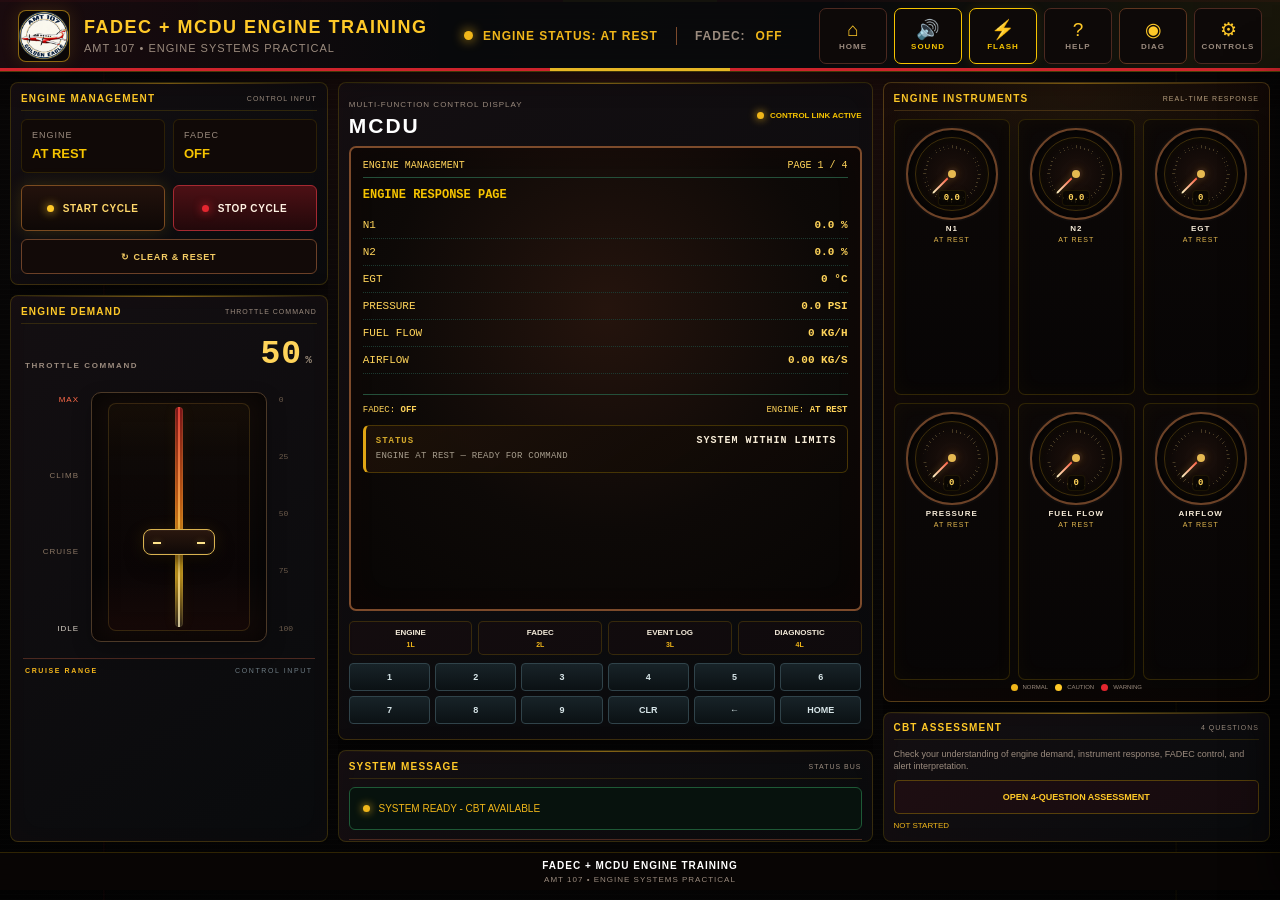
==== simulator.html @ eace76f6 "Add files via upload" ====
<!DOCTYPE html>
<html lang="en">

<head>

    <meta charset="UTF-8">

    <meta
        name="viewport"
        content="width=device-width, initial-scale=1.0"
    >

    <title>FADEC + MCDU | Cessna 421 Engine Training</title>

    <link
        rel="stylesheet"
        href="style.css"
    >

</head>


<body>

    <!-- =====================================================
         FULL SCREEN ALERT OVERLAY
         ===================================================== -->

    <div id="alertFlashOverlay"></div>


    <!-- =====================================================
         MAIN SIMULATOR
         ===================================================== -->

    <section
        id="simulatorPage"
        class="simulator-page"
    >

        <!-- =================================================
             TOP HEADER
             ================================================= -->

        <header class="top-header">

            <div class="brand">

                <div class="brand-mark">

                    <img
                        src="logo.png"
                        alt="DPR Aviation College"
                    >

                </div>

                <div class="brand-text">

                    <h1>
                        FADEC + MCDU ENGINE TRAINING
                    </h1>

                    <p>
                        AMT 107 • ENGINE SYSTEMS PRACTICAL
                    </p>

                </div>

            </div>


            <div class="top-status">

                <span class="status-dot"></span>

                <span id="topEngineStatus">
                    ENGINE STATE: AT REST
                </span>

                <span class="top-divider"></span>

                FADEC:

                <span id="topFadecStatus">
                    OFF
                </span>

            </div>


            <div class="top-icons">

                <button
                    onclick="goHome()"
                    title="Home"
                    type="button"
                >

                    <span class="top-icon">
                        ⌂
                    </span>

                    <small>
                        HOME
                    </small>

                </button>


                <button
                    id="soundBtn"
                    onclick="toggleSound()"
                    title="Sound"
                    type="button"
                >

                    <span class="top-icon">
                        🔊
                    </span>

                    <small>
                        SOUND
                    </small>

                </button>


                <button
                    id="flashBtn"
                    onclick="toggleFlashing()"
                    title="Flash"
                    type="button"
                >

                    <span class="top-icon">
                        ⚡
                    </span>

                    <small>
                        FLASH
                    </small>

                </button>


                <button
                    onclick="showHelp()"
                    title="Help"
                    type="button"
                >

                    <span class="top-icon">
                        ?
                    </span>

                    <small>
                        HELP
                    </small>

                </button>


                <button
                    id="diagnosticBtn"
                    onclick="showPage('diagnostic')"
                    title="Diagnostic"
                    type="button"
                >

                    <span class="top-icon">
                        ◉
                    </span>

                    <small>
                        DIAG
                    </small>

                </button>


                <button
                    id="controlsBtn"
                    onclick="toggleControlsPanel()"
                    title="Controls"
                    type="button"
                    aria-controls="controlsDrawer"
                    aria-expanded="false"
                >

                    <span class="top-icon">
                        ⚙
                    </span>

                    <small>
                        CONTROLS
                    </small>

                </button>

            </div>

        </header>


        <!-- =================================================
             DASHBOARD
             ================================================= -->

        <main class="dashboard">


            <!-- =================================================
                 LEFT COLUMN
                 ================================================= -->

            <div class="left-column">


                <!-- ENGINE MANAGEMENT -->

                <section class="card">

                    <div class="card-title">

                        <span>
                            ENGINE MANAGEMENT
                        </span>

                        <small>
                            CONTROL INPUT
                        </small>

                    </div>


                    <div class="control-status-grid">

                        <div>

                            <span>
                                ENGINE
                            </span>

                            <strong id="engineStatus">
                                AT REST
                            </strong>

                        </div>


                        <div>

                            <span>
                                FADEC
                            </span>

                            <strong id="fadecStatus">
                                OFF
                            </strong>

                        </div>

                    </div>


                    <div class="control-buttons">

                        <button
                            id="startBtn"
                            class="start-button"
                            type="button"
                        >

                            <span class="button-light green-light"></span>

                            START CYCLE

                        </button>


                        <button
                            id="stopBtn"
                            class="stop-button"
                            type="button"
                        >

                            <span class="button-light red-light"></span>

                            STOP CYCLE

                        </button>

                    </div>


                    <button
                        id="resetBtn"
                        class="reset-button"
                        type="button"
                    >

                        ↻ CLEAR & RESET

                    </button>


                    <div
                        id="engineProgress"
                        class="engine-progress hidden"
                    >

                        <div class="progress-heading">

                            <strong id="progressAction">
                                START SEQUENCE
                            </strong>

                            <span id="progressPercent">
                                0%
                            </span>

                        </div>


                        <div class="progress-bar">

                            <div
                                id="progressFill"
                            ></div>

                        </div>


                        <div
                            id="progressTime"
                            class="progress-time"
                        >
                            0 / 8 seconds
                        </div>

                    </div>

                </section>


                <!-- AIR VOLUME -->

                <section class="card air-volume-card">

                    <div class="card-title">

                        <span>
                            ENGINE DEMAND
                        </span>

                        <small>
                            THROTTLE COMMAND
                        </small>

                    </div>



                    <div class="throttle-panel">
                        <div class="throttle-readout">
                            <span>THROTTLE COMMAND</span>
                            <strong><span id="airVolumeValue">50</span><small>%</small></strong>
                        </div>

                        <div class="throttle-quadrant" id="throttleQuadrant">
                            <div class="throttle-scale">
                                <span>MAX</span>
                                <span>CLIMB</span>
                                <span>CRUISE</span>
                                <span>IDLE</span>
                            </div>
                            <div class="throttle-slot">
                                <div class="throttle-track"></div>
                                <div class="throttle-handle" id="throttleHandle" aria-hidden="true">
                                    <div class="throttle-grip"></div>
                                </div>
                                <input
                                    type="range"
                                    id="airVolume"
                                    min="0"
                                    max="100"
                                    value="50"
                                    aria-label="Engine demand throttle"
                                >
                            </div>
                            <div class="throttle-markers">
                                <span>0</span><span>25</span><span>50</span><span>75</span><span>100</span>
                            </div>
                        </div>

                        <div class="throttle-status-row">
                            <span id="throttleMode">CRUISE RANGE</span>
                            <span>CONTROL INPUT</span>
                        </div>
                    </div>

                </section>


            </div>


            <!-- =================================================
                 CENTER COLUMN
                 ================================================= -->

            <div class="center-column">


                <!-- MCDU -->

                <section class="card mcdu">

                    <div class="mcdu-top">

                        <div>

                            <small>
                                MULTI-FUNCTION CONTROL DISPLAY
                            </small>

                            <h2>
                                MCDU
                            </h2>

                        </div>


                        <div class="mcdu-active">

                            <span></span>

                            CONTROL LINK ACTIVE

                        </div>

                    </div>


                    <div class="mcdu-screen">


                        <!-- ENGINE PAGE -->

                        <div
                            id="enginePage"
                            class="mcdu-page"
                        >

                            <div class="screen-heading">

                                <span>
                                    ENGINE MANAGEMENT
                                </span>

                                <span>
                                    PAGE 1 / 4
                                </span>

                            </div>


                            <h3>
                                ENGINE RESPONSE PAGE
                            </h3>


                            <div class="screen-parameter">

                                <span>N1</span>

                                <strong id="n1">
                                    0.0 %
                                </strong>

                            </div>


                            <div class="screen-parameter">

                                <span>N2</span>

                                <strong id="n2">
                                    0.0 %
                                </strong>

                            </div>


                            <div class="screen-parameter">

                                <span>EGT</span>

                                <strong id="egt">
                                    0 °C
                                </strong>

                            </div>


                            <div class="screen-parameter">

                                <span>PRESSURE</span>

                                <strong id="pressure">
                                    0.0 PSI
                                </strong>

                            </div>


                            <div class="screen-parameter">

                                <span>FUEL FLOW</span>

                                <strong id="fuelFlow">
                                    0 KG/H
                                </strong>

                            </div>


                            <div class="screen-parameter">

                                <span>AIRFLOW</span>

                                <strong id="airflow">
                                    0.00 KG/S
                                </strong>

                            </div>


                            <div class="screen-footer">

                                <span>
                                    FADEC:
                                    <strong id="screenFadec">
                                        OFF
                                    </strong>
                                </span>

                                <span>
                                    ENGINE:
                                    <strong id="screenEngine">
                                        AT REST
                                    </strong>
                                </span>

                            </div>

                            <div id="mcduAlertDetail" class="mcdu-alert-detail normal" aria-live="polite">
                                <div class="mcdu-alert-head">
                                    <span id="mcduAlertType">STATUS</span>
                                    <strong id="mcduAlertTitle">SYSTEM WITHIN LIMITS</strong>
                                </div>
                                <p id="mcduAlertMessage">ENGINE AT REST — READY FOR COMMAND</p>
                            </div>

                        </div>


                        <!-- FADEC PAGE -->

                        <div
                            id="fadecPage"
                            class="mcdu-page hidden"
                        >

                            <div class="screen-heading">

                                <span>
                                    CONTROL STATUS
                                </span>

                                <span>
                                    PAGE 2 / 4
                                </span>

                            </div>


                            <h3>
                                FULL AUTHORITY DIGITAL ENGINE CONTROL
                            </h3>


                            <div class="screen-parameter">

                                <span>
                                    CONTROL STATUS
                                </span>

                                <strong id="fadecPageStatus">
                                    OFF
                                </strong>

                            </div>


                            <div class="screen-parameter">

                                <span>
                                    ENGINE MANAGEMENT
                                </span>

                                <strong>
                                    DIGITAL
                                </strong>

                            </div>


                            <div class="screen-parameter">

                                <span>
                                    SENSOR LINK
                                </span>

                                <strong id="sensorStatus">
                                    UNAVAILABLE
                                </strong>

                            </div>


                            <div class="screen-parameter">

                                <span>
                                    CONTROL PROFILE
                                </span>

                                <strong>
                                    AUTOMATED
                                </strong>

                            </div>


                            <div class="screen-footer">

                                <span>
                                    INPUT: ENGINE DEMAND
                                </span>

                                <span>
                                    OUTPUT: CONTROL RESPONSE
                                </span>

                            </div>

                        </div>


                        <!-- FAULT PAGE -->

                        <div
                            id="faultPage"
                            class="mcdu-page hidden"
                        >

                            <div class="screen-heading">

                                <span>
                                    EVENT LOG
                                </span>

                                <span>
                                    PAGE 3 / 4
                                </span>

                            </div>


                            <h3>
                                RECORDED ENGINE EVENTS
                            </h3>


                            <div
                                id="faultLog"
                                class="screen-log"
                            >
                                NO EVENTS STORED
                            </div>


                            <div class="screen-footer">

                                <span>
                                    STATUS:
                                </span>

                                <strong id="faultStatus">
                                    NONE
                                </strong>

                                <span id="faultCount">
                                    0 / LOG
                                </span>

                            </div>

                        </div>


                        <!-- DIAGNOSTIC PAGE -->

                        <div
                            id="diagnosticPage"
                            class="mcdu-page hidden"
                        >

                            <div class="screen-heading">

                                <span>
                                    DIAGNOSTIC
                                </span>

                                <span>
                                    PAGE 4 / 4
                                </span>

                            </div>


                            <h3>
                                ENGINE CONDITION CHECK
                            </h3>


                            <div
                                id="diagnosticResult"
                                class="diagnostic-screen"
                            >
                                STANDBY
                            </div>

                            <div id="diagnosticFaults" class="diagnostic-fault-list" aria-live="polite">
                                NO FAULTS RECORDED
                            </div>


                            <button
                                class="screen-action"
                                onclick="runDiagnostic()"
                                type="button"
                            >
                                RUN SYSTEM CHECK
                            </button>

                        </div>

                    </div>


                    <!-- MCDU MENU -->

                    <div class="mcdu-menu">

                        <button
                            onclick="showPage('engine')"
                            type="button"
                        >
                            ENGINE
                            <span>1L</span>
                        </button>

                        <button
                            onclick="showPage('fadec')"
                            type="button"
                        >
                            FADEC
                            <span>2L</span>
                        </button>

                        <button
                            onclick="showPage('fault')"
                            type="button"
                        >
                            EVENT LOG
                            <span>3L</span>
                        </button>

                        <button
                            onclick="showPage('diagnostic')"
                            type="button"
                        >
                            DIAGNOSTIC
                            <span>4L</span>
                        </button>

                    </div>


                    <!-- MCDU KEYBOARD -->

                    <div class="mcdu-keyboard">

                        <div class="key-row">

                            <button
                                onclick="playSound(inputSound)"
                                type="button"
                            >1</button>

                            <button
                                onclick="playSound(inputSound)"
                                type="button"
                            >2</button>

                            <button
                                onclick="playSound(inputSound)"
                                type="button"
                            >3</button>

                            <button
                                onclick="playSound(inputSound)"
                                type="button"
                            >4</button>

                            <button
                                onclick="playSound(inputSound)"
                                type="button"
                            >5</button>

                            <button
                                onclick="playSound(inputSound)"
                                type="button"
                            >6</button>

                        </div>


                        <div class="key-row">

                            <button
                                onclick="playSound(inputSound)"
                                type="button"
                            >7</button>

                            <button
                                onclick="playSound(inputSound)"
                                type="button"
                            >8</button>

                            <button
                                onclick="playSound(inputSound)"
                                type="button"
                            >9</button>

                            <button
                                onclick="playSound(inputSound)"
                                type="button"
                            >CLR</button>

                            <button
                                onclick="playSound(inputSound)"
                                type="button"
                            >←</button>

                            <button
                                onclick="goHome()"
                                type="button"
                            >HOME</button>

                        </div>

                    </div>

                </section>


                <!-- SYSTEM MESSAGES -->

                <section class="card system-messages">

                    <div class="card-title">

                        <span>
                            SYSTEM MESSAGE
                        </span>

                        <small>
                            STATUS BUS
                        </small>

                    </div>


                    <div id="systemMessage">

                        <span class="message-light"></span>

                        SYSTEM READY — TRAINING MODE AVAILABLE

                    </div>


                    <div class="sound-status">

                        <span>
                            🔊 TRAINING AUDIO
                        </span>

                        <strong id="soundStatus">
                            ENABLED
                        </strong>

                    </div>


                    <div class="sound-status">

                        <span>
                            ⚡ ALERT FLASH
                        </span>

                        <strong id="flashStatus">
                            ENABLED
                        </strong>

                    </div>

                </section>

            </div>


            <!-- =================================================
                 RIGHT COLUMN
                 ================================================= -->

            <div class="right-column">


                <!-- ENGINE GAUGES -->

                <section class="card gauge-summary-card">

                    <div class="card-title">

                        <span>
                            ENGINE INSTRUMENTS
                        </span>

                        <small>
                            REAL-TIME RESPONSE
                        </small>

                    </div>


                    <div class="gauges">


                        <div class="gauge-box">

                            <div class="gauge" data-gauge="gaugeN1">
                                    <div class="gauge-ticks" aria-hidden="true"></div>
                                    <div class="gauge-needle" id="gaugeN1Needle" aria-hidden="true"><span></span></div>
                                    <div class="gauge-hub" aria-hidden="true"></div>
                                    <div id="gaugeN1" class="gauge-value">0.0</div>
                                </div>

                            <strong>N1</strong>

                            <small id="gaugeN1Status">
                                AT REST
                            </small>

                        </div>


                        <div class="gauge-box">

                            <div class="gauge" data-gauge="gaugeN2">
                                    <div class="gauge-ticks" aria-hidden="true"></div>
                                    <div class="gauge-needle" id="gaugeN2Needle" aria-hidden="true"><span></span></div>
                                    <div class="gauge-hub" aria-hidden="true"></div>
                                    <div id="gaugeN2" class="gauge-value">0.0</div>
                                </div>

                            <strong>N2</strong>

                            <small id="gaugeN2Status">
                                AT REST
                            </small>

                        </div>


                        <div class="gauge-box">

                            <div class="gauge" data-gauge="gaugeEGT">
                                    <div class="gauge-ticks" aria-hidden="true"></div>
                                    <div class="gauge-needle" id="gaugeEGTNeedle" aria-hidden="true"><span></span></div>
                                    <div class="gauge-hub" aria-hidden="true"></div>
                                    <div id="gaugeEGT" class="gauge-value">0</div>
                                </div>

                            <strong>EGT</strong>

                            <small id="gaugeEGTStatus">
                                AT REST
                            </small>

                        </div>


                        <div class="gauge-box">

                            <div class="gauge" data-gauge="gaugePressure">
                                    <div class="gauge-ticks" aria-hidden="true"></div>
                                    <div class="gauge-needle" id="gaugePressureNeedle" aria-hidden="true"><span></span></div>
                                    <div class="gauge-hub" aria-hidden="true"></div>
                                    <div id="gaugePressure" class="gauge-value">0</div>
                                </div>

                            <strong>PRESSURE</strong>

                            <small id="gaugePressureStatus">
                                AT REST
                            </small>

                        </div>


                        <div class="gauge-box">

                            <div class="gauge" data-gauge="gaugeFuel">
                                    <div class="gauge-ticks" aria-hidden="true"></div>
                                    <div class="gauge-needle" id="gaugeFuelNeedle" aria-hidden="true"><span></span></div>
                                    <div class="gauge-hub" aria-hidden="true"></div>
                                    <div id="gaugeFuel" class="gauge-value">0</div>
                                </div>

                            <strong>FUEL FLOW</strong>

                            <small id="gaugeFuelStatus">
                                AT REST
                            </small>

                        </div>


                        <div class="gauge-box">

                            <div class="gauge" data-gauge="gaugeAirflow">
                                    <div class="gauge-ticks" aria-hidden="true"></div>
                                    <div class="gauge-needle" id="gaugeAirflowNeedle" aria-hidden="true"><span></span></div>
                                    <div class="gauge-hub" aria-hidden="true"></div>
                                    <div id="gaugeAirflow" class="gauge-value">0</div>
                                </div>

                            <strong>AIRFLOW</strong>

                            <small id="gaugeAirflowStatus">
                                AT REST
                            </small>

                        </div>

                    </div>


                    <div class="legend">

                        <span>
                            <i class="legend-normal"></i>
                            NORMAL
                        </span>

                        <span>
                            <i class="legend-caution"></i>
                            CAUTION
                        </span>

                        <span>
                            <i class="legend-warning"></i>
                            WARNING
                        </span>

                    </div>

                </section>





                <!-- CBT ASSESSMENT -->

                <section class="card assessment">

                    <div class="card-title">

                        <span>
                            CBT ASSESSMENT
                        </span>

                        <small>
                            4 QUESTIONS
                        </small>

                    </div>

                    <p>
                        Check your understanding of engine demand, instrument response, FADEC control, and alert interpretation.
                    </p>

                    <button
                        class="assessment-button"
                        onclick="startAssessment()"
                        type="button"
                    >
                        OPEN 4-QUESTION ASSESSMENT
                    </button>

                    <div
                        id="assessmentResult"
                        class="assessment-result"
                    >
                        NOT STARTED
                    </div>

                </section>




            </div>

        </main>




        <!-- =====================================================
             CONTROLS DRAWER
             Everything below the main instruments lives here.
             CBT ASSESSMENT intentionally remains on the main screen.
             ===================================================== -->

        <div
            id="controlsOverlay"
            class="controls-overlay"
            onclick="toggleControlsPanel(false)"
            aria-hidden="true"
        ></div>

        <aside
            id="controlsDrawer"
            class="controls-drawer"
            aria-label="Simulator controls and status panels"
            aria-hidden="true"
        >

            <div class="controls-drawer-head">
                <div>
                    <span class="controls-drawer-kicker">FADEC SYSTEM PANEL</span>
                    <h2>CONTROLS &amp; STATUS</h2>
                    <p>Open this panel to review live system cues without crowding the instrument display.</p>
                </div>

                <button
                    type="button"
                    class="controls-close"
                    onclick="toggleControlsPanel(false)"
                    aria-label="Close controls"
                >
                    ×
                </button>
            </div>

            <div class="controls-drawer-body">
                <!-- CONDITION MONITOR -->

                <section class="card">

                    <div class="card-title">

                        <span>
                            CONDITION MONITOR
                        </span>

                        <small>
                            SYSTEM CUES
                        </small>

                    </div>


                    <div
                        id="statusBox"
                        class="status-display normal"
                    >
                        SYSTEM WITHIN LIMITS
                    </div>


                    <div
                        id="warningSign"
                        class="warning-display normal"
                    >

                        <div class="warning-icon">
                            !
                        </div>

                        <h2 id="warningTitle">
                            SYSTEM WITHIN LIMITS
                        </h2>

                        <p id="warningMessage">
                            ENGINE AT REST — STANDBY FOR COMMAND
                        </p>

                    </div>


                    <button
                        class="ack-button"
                        onclick="acknowledgeWarning()"
                        type="button"
                    >
                        ACCEPT MESSAGE
                    </button>

                </section>


                <!-- EVENT LOG -->

                <section class="card right-small-card event-log-card">

                    <div class="card-title">

                        <span>
                            EVENT LOG
                        </span>

                        <small>
                            CURRENT
                        </small>

                    </div>


                    <div id="liveEventLog" class="right-log live-event-log" aria-live="polite">
                        <div class="live-log-empty">WAITING FOR SYSTEM ACTIVITY</div>
                    </div>


                    <div id="rightFaultLog" class="fault-mini-log">
                        NO ACTIVE FAULTS
                    </div>

                </section>


                <!-- DIAGNOSTIC -->

                <section class="card right-small-card">

                    <div class="card-title">

                        <span>
                            DIAGNOSTIC OUTCOME
                        </span>

                        <small>
                            FADEC
                        </small>

                    </div>


                    <div
                        id="rightDiagnostic"
                        class="right-diagnostic"
                    >
                        STANDBY
                    </div>

                </section>


                <!-- AIRCRAFT STATUS -->

                <section class="card">

                    <div class="card-title">

                        <span>
                            AIRCRAFT STATUS
                        </span>

                        <small>
                            STATUS
                        </small>

                    </div>


                    <div id="airworthiness">
                        AIRWORTHY
                    </div>

                </section>


                <!-- INSTRUMENT GUIDE -->

                <section class="card instrument-guide-card">

                    <div class="card-title">

                        <span>
                            INSTRUMENT GUIDE
                        </span>

                        <small>
                            QUICK REFERENCE
                        </small>

                    </div>


                    <div class="guide-row">

                        <strong>N1</strong>

                        <span>
                            Low-spool rotational speed indicator.
                        </span>

                    </div>


                    <div class="guide-row">

                        <strong>N2</strong>

                        <span>
                            High-spool rotational speed indicator.
                        </span>

                    </div>


                    <div class="guide-row">

                        <strong>EGT</strong>

                        <span>
                            Engine exhaust temperature indication.
                        </span>

                    </div>


                    <div class="guide-row">

                        <strong>FADEC</strong>

                        <span>
                            Electronic engine control and monitoring layer.
                        </span>

                    </div>

                </section>


                <!-- BACK HOME -->

                <button
                    class="back-home-button"
                    onclick="goHome()"
                    type="button"
                >
                    ← RETURN TO HOME
                </button>


            </div>
        </aside>


                <!-- FOOTER -->

        <footer class="amt-footer">

            <strong>
                FADEC + MCDU ENGINE TRAINING
            </strong>

            <span>
                AMT 107 • ENGINE SYSTEMS PRACTICAL
            </span>

        </footer>

    </section>


    <!-- =====================================================
         CBT ASSESSMENT MODAL
         ===================================================== -->

    <div id="assessmentModal" class="assessment-modal" aria-hidden="true">
        <div class="assessment-backdrop" onclick="closeAssessment()"></div>
        <section class="assessment-dialog" role="dialog" aria-modal="true" aria-labelledby="assessmentTitle">
            <div class="assessment-dialog-head">
                <div>
                    <span class="assessment-kicker">CBT KNOWLEDGE CHECK</span>
                    <h2 id="assessmentTitle">ENGINE CONTROL ASSESSMENT</h2>
                    <p id="assessmentProgress">Question 1 of 4</p>
                </div>
                <button type="button" class="assessment-close" onclick="closeAssessment()" aria-label="Close assessment">×</button>
            </div>

            <div class="assessment-question-wrap">
                <h3 id="assessmentQuestion">Loading question…</h3>
                <div id="assessmentOptions" class="assessment-options"></div>
            </div>

            <div class="assessment-dialog-foot">
                <span id="assessmentFeedback">Select the best answer.</span>
                <button type="button" id="assessmentNext" class="assessment-next" onclick="submitAssessmentAnswer()" disabled>CHECK ANSWER</button>
            </div>
        </section>
    </div>


    <!-- =====================================================
         AUDIO SYSTEM
         ===================================================== -->

    <audio
        id="inputSound"
        preload="auto"
        src="sounds/input.mp3"
    ></audio>

    <audio
        id="cautionSound"
        preload="auto"
        src="sounds/caution.mp3"
    ></audio>

    <audio
        id="warningSound"
        preload="auto"
        src="sounds/warning.mp3"
    ></audio>

    <audio
        id="startEngineSound"
        preload="auto"
        src="sounds/engine-start.mp3"
    ></audio>

    <audio
        id="stopEngineSound"
        preload="auto"
        src="sounds/engine-stop.mp3"
    ></audio>

    <!-- Welcome voice-over: place MP3 at sounds/welcome.mp3 -->
    <audio
        id="welcomeSound"
        preload="auto"
        src="sounds/welcome.mp3"
    ></audio>


    <!-- =====================================================
         JAVASCRIPT
         ===================================================== -->

    <script src="script.js"></script>

</body>

</html>
---- style.css ----
/* =========================================================
   FADEC ENGINE CBT SIMULATOR
   COMPLETE CSS
   ========================================================= */


/* =========================================================
   GLOBAL RESET
   ========================================================= */

* {
    box-sizing: border-box;
    margin: 0;
    padding: 0;
}


html,
body {
    width: 100%;
    min-height: 100%;
}


body {

    background:
        radial-gradient(
            circle at top,
            #24100e 0%,
            #080707 45%,
            #020202 100%
        );

    color: #d9f4e4;

    font-family:
        "Segoe UI",
        Arial,
        Helvetica,
        sans-serif;

    overflow-x: hidden;

    min-height: 100vh;
}


/* =========================================================
   VARIABLES
   ========================================================= */

:root {

    --bg:
        #05090b;

    --panel:
        #0b1114;

    --panel-2:
        #10181c;

    --panel-3:
        #151f24;

    --border:
        #26383f;

    --border-light:
        #34515a;

    --green:
        #f0b61a;

    --green-dark:
        #7a4a00;

    --cyan:
        #f0b61a;

    --yellow:
        #ffc928;

    --orange:
        #e58a08;

    --red:
        #ff3030;

    --red-dark:
        #7d1515;

    --text:
        #f3ead9;

    --muted:
        #7f979e;

    --screen:
        #100a08;

    --screen-green:
        #ffd45a;

    --shadow:
        0 10px 35px rgba(0, 0, 0, 0.45);

}


/* =========================================================
   SCROLLBAR
   ========================================================= */

::-webkit-scrollbar {
    width: 8px;
}

::-webkit-scrollbar-track {
    background: #030607;
}

::-webkit-scrollbar-thumb {
    background: #29424a;
    border-radius: 10px;
}

::-webkit-scrollbar-thumb:hover {
    background: #3c6874;
}


/* =========================================================
   MAIN SIMULATOR
   ========================================================= */

.simulator-page {

    min-height: 100vh;

    position: relative;

    z-index: 1;

}


/* =========================================================
   FULL SCREEN ALERT OVERLAY
   ========================================================= */

#alertFlashOverlay {

    position: fixed;

    inset: 0;

    width: 100vw;
    height: 100vh;

    pointer-events: none;

    z-index: 99999;

    opacity: 0;

    visibility: hidden;

}


/* =========================================================
   CAUTION FULL SCREEN FLASH
   ========================================================= */

body.caution-flash #alertFlashOverlay {

    visibility: visible;

    animation:
        fullScreenCautionFlash
        0.8s
        ease-in-out
        infinite;

}


/* =========================================================
   WARNING FULL SCREEN FLASH
   ========================================================= */

body.warning-flash #alertFlashOverlay {

    visibility: visible;

    animation:
        fullScreenWarningFlash
        0.55s
        ease-in-out
        infinite;

}


/* =========================================================
   CAUTION FLASH ANIMATION
   ========================================================= */

@keyframes fullScreenCautionFlash {

    0% {

        opacity: 0;

        background:
            rgba(255, 190, 0, 0);

        box-shadow:
            inset 0 0 0 0
            rgba(255, 190, 0, 0);

    }

    50% {

        opacity: 0.30;

        background:
            rgba(255, 190, 0, 0.30);

        box-shadow:
            inset 0 0 130px 40px
            rgba(255, 190, 0, 0.50);

    }

    100% {

        opacity: 0;

        background:
            rgba(255, 190, 0, 0);

        box-shadow:
            inset 0 0 0 0
            rgba(255, 190, 0, 0);

    }

}


/* =========================================================
   WARNING FLASH ANIMATION
   ========================================================= */

@keyframes fullScreenWarningFlash {

    0% {

        opacity: 0;

        background:
            rgba(255, 0, 0, 0);

        box-shadow:
            inset 0 0 0 0
            rgba(255, 0, 0, 0);

    }

    50% {

        opacity: 0.40;

        background:
            rgba(255, 0, 0, 0.40);

        box-shadow:
            inset 0 0 170px 50px
            rgba(255, 0, 0, 0.60);

    }

    100% {

        opacity: 0;

        background:
            rgba(255, 0, 0, 0);

        box-shadow:
            inset 0 0 0 0
            rgba(255, 0, 0, 0);

    }

}


/* =========================================================
   FLASH DISABLED
   ========================================================= */

body.flashing-disabled #alertFlashOverlay {

    display: none !important;

    visibility: hidden !important;

    animation: none !important;

}


/* =========================================================
   TOP HEADER
   ========================================================= */

.top-header {

    min-height: 88px;

    display: flex;

    align-items: center;

    justify-content: space-between;

    gap: 25px;

    padding:
        15px
        24px;

    background:
        linear-gradient(
            180deg,
            #10191d,
            #080d10
        );

    border-bottom:
        1px solid
        var(--border);

    box-shadow:
        0 5px 25px
        rgba(0, 0, 0, 0.35);

    position: sticky;

    top: 0;

    z-index: 1000;

}


/* =========================================================
   BRAND
   ========================================================= */

.brand {

    display: flex;

    align-items: center;

    gap: 14px;

    min-width: 310px;

}


.brand-mark {

    width: 52px;
    height: 52px;

    border:
        1px solid
        var(--green);

    background:
        #07100d;

    display: flex;

    align-items: center;

    justify-content: center;

    border-radius: 8px;

    box-shadow:
        0 0 18px
        rgba(240, 182, 26, 0.15);

    overflow: hidden;

}


.brand-mark img {

    width: 100%;
    height: 100%;

    object-fit: contain;

}


.brand-text h1 {

    font-size: 18px;

    letter-spacing: 1.5px;

    color: #ffffff;

    font-weight: 800;

}


.brand-text p {

    margin-top: 4px;

    color:
        var(--muted);

    font-size: 11px;

    letter-spacing: 1px;

}


/* =========================================================
   TOP STATUS
   ========================================================= */

.top-status {

    flex: 1;

    display: flex;

    align-items: center;

    justify-content: center;

    gap: 10px;

    color:
        var(--muted);

    font-size: 12px;

    font-weight: 700;

    letter-spacing: 1px;

}


.status-dot {

    width: 9px;
    height: 9px;

    border-radius: 50%;

    background:
        var(--green);

    box-shadow:
        0 0 12px
        var(--green);

}


.top-divider {

    width: 1px;
    height: 18px;

    background:
        var(--border-light);

    margin:
        0 8px;

}


#topEngineStatus,
#topFadecStatus {

    color:
        var(--green);

}


/* =========================================================
   TOP ICON BUTTONS
   ========================================================= */

.top-icons {

    display: flex;

    align-items: center;

    gap: 7px;

}


.top-icons button {

    width: 68px;

    min-height: 56px;

    border:
        1px solid
        var(--border);

    background:
        #0a1114;

    color:
        var(--muted);

    border-radius: 7px;

    cursor: pointer;

    display: flex;

    flex-direction: column;

    align-items: center;

    justify-content: center;

    gap: 3px;

    transition:
        0.2s ease;

}


.top-icons button:hover {

    border-color:
        var(--green);

    color:
        var(--green);

    background:
        #0d1815;

    transform:
        translateY(-1px);

}


.top-icon {

    font-size: 19px;

    line-height: 1;

}


.top-icons small {

    font-size: 8px;

    letter-spacing: 1px;

    font-weight: 800;

}


/* =========================================================
   FLASH BUTTON STATES
   ========================================================= */

#flashBtn.flash-enabled {

    border-color:
        var(--green);

    color:
        var(--green);

    box-shadow:
        0 0 12px
        rgba(240, 182, 26, 0.12);

}


#flashBtn.flash-disabled {

    border-color:
        #4a2727;

    color:
        #876d6d;

}


/* =========================================================
   SOUND BUTTON STATES
   ========================================================= */

#soundBtn.flash-enabled {

    border-color:
        var(--green);

    color:
        var(--green);

}


#soundBtn.flash-disabled {

    border-color:
        #4a2727;

    color:
        #876d6d;

}


/* =========================================================
   DASHBOARD
   ========================================================= */

.dashboard {

    display: grid;

    grid-template-columns:
        minmax(280px, 0.95fr)
        minmax(430px, 1.45fr)
        minmax(280px, 0.95fr);

    gap: 16px;

    padding: 16px;

    max-width: 1800px;

    margin:
        0 auto;

}


.left-column,
.center-column,
.right-column {

    display: flex;

    flex-direction: column;

    gap: 16px;

}


/* =========================================================
   CARD
   ========================================================= */

.card {

    background:
        linear-gradient(
            145deg,
            rgba(17, 27, 31, 0.98),
            rgba(7, 12, 14, 0.98)
        );

    border:
        1px solid
        var(--border);

    border-radius: 9px;

    padding: 15px;

    box-shadow:
        var(--shadow);

    position: relative;

    overflow: hidden;

}


.card::before {

    content: "";

    position: absolute;

    top: 0;
    left: 0;
    right: 0;

    height: 1px;

    background:
        linear-gradient(
            90deg,
            transparent,
            rgba(240, 182, 26, 0.45),
            transparent
        );

}


.card-title {

    display: flex;

    align-items: center;

    justify-content: space-between;

    gap: 15px;

    padding-bottom: 10px;

    margin-bottom: 13px;

    border-bottom:
        1px solid
        var(--border);

}


.card-title span {

    font-size: 12px;

    font-weight: 900;

    letter-spacing: 1.2px;

    color:
        #ffffff;

}


.card-title small {

    font-size: 8px;

    color:
        var(--muted);

    letter-spacing: 1px;

}


/* =========================================================
   ENGINE CONTROL
   ========================================================= */

.control-status-grid {

    display: grid;

    grid-template-columns:
        1fr 1fr;

    gap: 8px;

    margin-bottom: 12px;

}


.control-status-grid > div {

    background:
        #071013;

    border:
        1px solid
        var(--border);

    padding: 10px;

    border-radius: 6px;

}


.control-status-grid span {

    display: block;

    font-size: 9px;

    color:
        var(--muted);

    letter-spacing: 1px;

    margin-bottom: 4px;

}


.control-status-grid strong {

    color:
        var(--green);

    font-size: 13px;

}


.control-buttons {

    display: grid;

    grid-template-columns:
        1fr 1fr;

    gap: 8px;

}


.control-buttons button {

    min-height: 46px;

    border-radius: 6px;

    cursor: pointer;

    font-size: 10px;

    font-weight: 900;

    letter-spacing: 0.6px;

    transition:
        0.2s ease;

}


.start-button {

    background:
        rgba(240, 182, 26, 0.08);

    color:
        var(--green);

    border:
        1px solid
        var(--green);

}


.start-button:hover {

    background:
        rgba(240, 182, 26, 0.16);

    box-shadow:
        0 0 16px
        rgba(240, 182, 26, 0.16);

}


.stop-button {

    background:
        rgba(255, 48, 48, 0.08);

    color:
        var(--red);

    border:
        1px solid
        var(--red);

}


.stop-button:hover {

    background:
        rgba(255, 48, 48, 0.16);

    box-shadow:
        0 0 16px
        rgba(255, 48, 48, 0.16);

}


.button-light {

    display: inline-block;

    width: 7px;
    height: 7px;

    border-radius: 50%;

    margin-right: 5px;

}


.green-light {

    background:
        var(--green);

    box-shadow:
        0 0 8px
        var(--green);

}


.red-light {

    background:
        var(--red);

    box-shadow:
        0 0 8px
        var(--red);

}


.reset-button {

    width: 100%;

    margin-top: 8px;

    min-height: 35px;

    background:
        #10191d;

    color:
        #9eb0b5;

    border:
        1px solid
        var(--border);

    border-radius: 6px;

    cursor: pointer;

    font-size: 9px;

    font-weight: 800;

    letter-spacing: 0.8px;

}


.reset-button:hover {

    color:
        #ffffff;

    border-color:
        var(--border-light);

}


/* =========================================================
   ENGINE PROGRESS
   ========================================================= */

.engine-progress {

    margin-top: 14px;

    padding: 11px;

    background:
        #050b0d;

    border:
        1px solid
        var(--border-light);

    border-radius: 6px;

}


.engine-progress.hidden {

    display: none;

}


.progress-heading {

    display: flex;

    justify-content: space-between;

    color:
        var(--green);

    font-size: 10px;

    margin-bottom: 7px;

}


.progress-bar {

    width: 100%;

    height: 7px;

    background:
        #172126;

    border-radius: 10px;

    overflow: hidden;

}


#progressFill {

    height: 100%;

    width: 0%;

    background:
        linear-gradient(
            90deg,
            #008c4c,
            var(--green)
        );

    transition:
        width 0.3s linear;

}


.progress-time {

    margin-top: 6px;

    text-align: right;

    color:
        var(--muted);

    font-size: 9px;

}


/* =========================================================
   AIR VOLUME
   ========================================================= */

.air-value {

    text-align: center;

    margin:
        5px 0 15px;

}


.air-value span {

    color:
        var(--cyan);

    font-size: 38px;

    font-weight: 900;

}


.air-value small {

    color:
        var(--muted);

    font-size: 13px;

}


.slider-labels {

    display: flex;

    justify-content: space-between;

    color:
        var(--muted);

    font-size: 8px;

    letter-spacing: 0.7px;

}


#airVolume {

    width: 100%;

    margin:
        10px 0;

    accent-color:
        var(--cyan);

    cursor: pointer;

}


.slider-scale {

    display: flex;

    justify-content: space-between;

    color:
        #50666d;

    font-size: 8px;

}


/* =========================================================
   GAUGES
   ========================================================= */

.gauges {

    display: grid;

    grid-template-columns:
        repeat(3, 1fr);

    gap: 10px;

}


.gauge-box {

    text-align: center;

    padding: 9px 4px;

    background:
        #070d10;

    border:
        1px solid
        var(--border);

    border-radius: 7px;

}


.gauge {

    width: 74px;
    height: 74px;

    margin:
        0 auto 7px;

    border-radius: 50%;

    border:
        5px solid
        #1d3037;

    display: flex;

    align-items: center;

    justify-content: center;

    background:
        radial-gradient(
            circle,
            #0c1719,
            #030708
        );

    box-shadow:
        inset 0 0 15px
        rgba(0, 0, 0, 0.8);

}


.gauge-value {

    color:
        var(--screen-green);

    font-family:
        "Courier New",
        monospace;

    font-size: 13px;

    font-weight: 900;

}


.gauge-box > strong {

    display: block;

    color:
        #ffffff;

    font-size: 9px;

    letter-spacing: 0.7px;

}


.gauge-box > small {

    display: block;

    margin-top: 4px;

    color:
        var(--green);

    font-size: 7px;

    letter-spacing: 0.7px;

}


/* =========================================================
   LEGEND
   ========================================================= */

.legend {

    display: flex;

    justify-content: center;

    gap: 16px;

    margin-top: 13px;

    color:
        var(--muted);

    font-size: 8px;

}


.legend span {

    display: flex;

    align-items: center;

    gap: 5px;

}


.legend i {

    width: 7px;
    height: 7px;

    display: inline-block;

    border-radius: 50%;

}


.legend-normal {

    background:
        var(--green);

}


.legend-caution {

    background:
        var(--yellow);

}


.legend-warning {

    background:
        var(--red);

}


/* =========================================================
   MCDU
   ========================================================= */

.mcdu {

    padding:
        16px;

}


.mcdu-top {

    display: flex;

    justify-content: space-between;

    align-items: center;

    margin-bottom: 12px;

}


.mcdu-top small {

    color:
        var(--muted);

    font-size: 8px;

    letter-spacing: 1px;

}


.mcdu-top h2 {

    margin-top: 3px;

    color:
        #ffffff;

    font-size: 21px;

    letter-spacing: 2px;

}


.mcdu-active {

    color:
        var(--green);

    font-size: 8px;

    font-weight: 900;

    display: flex;

    align-items: center;

    gap: 6px;

}


.mcdu-active span {

    width: 7px;
    height: 7px;

    border-radius: 50%;

    background:
        var(--green);

    box-shadow:
        0 0 9px
        var(--green);

}


/* =========================================================
   MCDU SCREEN
   ========================================================= */

.mcdu-screen {

    min-height: 405px;

    padding: 17px;

    background:
        radial-gradient(
            circle at center,
            #0b1b15,
            #020907 75%
        );

    border:
        2px solid
        #1b3031;

    border-radius: 7px;

    box-shadow:
        inset 0 0 35px
        rgba(0, 0, 0, 0.75),
        0 0 20px
        rgba(240, 182, 26, 0.05);

    font-family:
        "Courier New",
        monospace;

    color:
        var(--screen-green);

}


.mcdu-page.hidden {

    display: none;

}


.screen-heading {

    display: flex;

    justify-content: space-between;

    border-bottom:
        1px solid
        #24503a;

    padding-bottom: 8px;

    margin-bottom: 15px;

    font-size: 10px;

}


.mcdu-page h3 {

    font-size: 12px;

    margin-bottom: 15px;

    color:
        #7fffb1;

}


.screen-parameter {

    display: flex;

    justify-content: space-between;

    padding:
        8px 0;

    border-bottom:
        1px dotted
        #1c3930;

    font-size: 11px;

}


.screen-parameter strong {

    color:
        #ffffff;

}


.screen-footer {

    display: flex;

    justify-content: space-between;

    margin-top: 20px;

    padding-top: 10px;

    border-top:
        1px solid
        #24503a;

    font-size: 9px;

}


.screen-log {

    min-height: 235px;

    line-height: 1.8;

    font-size: 9px;

    overflow-y: auto;

}


.diagnostic-screen {

    min-height: 150px;

    display: flex;

    align-items: center;

    justify-content: center;

    text-align: center;

    border:
        1px solid
        #24503a;

    margin-bottom: 15px;

    padding: 20px;

}


.screen-action {

    width: 100%;

    min-height: 38px;

    background:
        #0a1d14;

    border:
        1px solid
        var(--green);

    color:
        var(--green);

    cursor: pointer;

    border-radius: 5px;

    font-family:
        "Courier New",
        monospace;

    font-weight: 900;

}


.screen-action:hover {

    background:
        #0d2b1c;

}


/* =========================================================
   MCDU MENU
   ========================================================= */

.mcdu-menu {

    display: grid;

    grid-template-columns:
        repeat(4, 1fr);

    gap: 6px;

    margin-top: 10px;

}


.mcdu-menu button {

    min-height: 45px;

    background:
        #091114;

    border:
        1px solid
        var(--border);

    color:
        #b6c8cd;

    cursor: pointer;

    border-radius: 5px;

    font-size: 8px;

    font-weight: 900;

}


.mcdu-menu button span {

    display: block;

    margin-top: 4px;

    color:
        var(--green);

    font-size: 7px;

}


.mcdu-menu button:hover {

    border-color:
        var(--green);

    color:
        var(--green);

}


/* =========================================================
   MCDU KEYBOARD
   ========================================================= */

.mcdu-keyboard {

    margin-top: 9px;

}


.key-row {

    display: grid;

    grid-template-columns:
        repeat(6, 1fr);

    gap: 5px;

    margin-bottom: 5px;

}


.key-row button {

    min-height: 31px;

    background:
        linear-gradient(
            180deg,
            #182328,
            #0b1114
        );

    border:
        1px solid
        #30434a;

    color:
        #d7e5e8;

    border-radius: 4px;

    cursor: pointer;

    font-size: 9px;

    font-weight: 800;

}


.key-row button:hover {

    border-color:
        var(--green);

    color:
        var(--green);

}


.key-row button:active {

    transform:
        translateY(1px);

}


/* =========================================================
   SYSTEM MESSAGES
   ========================================================= */

.system-messages {

    min-height: 150px;

}


#systemMessage {

    padding: 13px;

    border:
        1px solid
        #1e5936;

    background:
        #07120d;

    color:
        var(--green);

    border-radius: 6px;

    font-size: 10px;

    line-height: 1.5;

}


.message-light {

    display: inline-block;

    width: 7px;
    height: 7px;

    border-radius: 50%;

    background:
        var(--green);

    box-shadow:
        0 0 8px
        var(--green);

    margin-right: 6px;

}


.sound-status {

    display: flex;

    justify-content: space-between;

    padding-top: 10px;

    margin-top: 9px;

    border-top:
        1px solid
        var(--border);

    font-size: 9px;

    color:
        var(--muted);

}


.sound-status strong {

    color:
        var(--green);

}


/* =========================================================
   WARNING PANEL
   ========================================================= */

.status-display {

    text-align: center;

    padding: 9px;

    border-radius: 5px;

    font-size: 10px;

    font-weight: 900;

    letter-spacing: 1px;

    margin-bottom: 10px;

}


.status-display.normal {

    background:
        rgba(240, 182, 26, 0.08);

    border:
        1px solid
        #1e5936;

    color:
        var(--green);

}


.status-display.caution {

    background:
        rgba(255, 208, 0, 0.10);

    border:
        1px solid
        #8e7400;

    color:
        var(--yellow);

}


.status-display.warning {

    background:
        rgba(255, 48, 48, 0.10);

    border:
        1px solid
        #8e2525;

    color:
        var(--red);

}


.warning-display {

    text-align: center;

    padding:
        22px 10px;

    border:
        1px solid
        var(--border);

    border-radius: 7px;

}


.warning-display.normal {

    background:
        #07120d;

    border-color:
        #1e5936;

}


.warning-display.caution {

    background:
        rgba(255, 208, 0, 0.06);

    border-color:
        #8e7400;

}


.warning-display.warning {

    background:
        rgba(255, 48, 48, 0.06);

    border-color:
        #8e2525;

}


.warning-icon {

    width: 48px;
    height: 48px;

    margin:
        0 auto 10px;

    display: flex;

    align-items: center;

    justify-content: center;

    border-radius: 50%;

    border:
        2px solid
        var(--green);

    color:
        var(--green);

    font-size: 28px;

    font-weight: 900;

}


.warning-display.caution
.warning-icon {

    border-color:
        var(--yellow);

    color:
        var(--yellow);

    box-shadow:
        0 0 18px
        rgba(255, 208, 0, 0.2);

}


.warning-display.warning
.warning-icon {

    border-color:
        var(--red);

    color:
        var(--red);

    box-shadow:
        0 0 18px
        rgba(255, 48, 48, 0.25);

}


.warning-display h2 {

    color:
        #ffffff;

    font-size: 14px;

    margin-bottom: 7px;

}


.warning-display p {

    color:
        var(--muted);

    font-size: 9px;

    line-height: 1.5;

}


.ack-button {

    width: 100%;

    min-height: 38px;

    margin-top: 9px;

    background:
        #10191d;

    border:
        1px solid
        var(--border-light);

    color:
        #c5d2d5;

    border-radius: 5px;

    cursor: pointer;

    font-size: 9px;

    font-weight: 900;

}


.ack-button:hover {

    border-color:
        var(--green);

    color:
        var(--green);

}


/* =========================================================
   FAULT LOG RIGHT
   ========================================================= */

.right-small-card {

    min-height: 100px;

}


.right-log {

    color:
        var(--muted);

    font-size: 8px;

    margin-bottom: 8px;

    letter-spacing: 0.8px;

}


#rightFaultLog {

    color:
        var(--green);

    font-size: 9px;

    line-height: 1.5;

}


.right-diagnostic {

    min-height: 45px;

    display: flex;

    align-items: center;

    justify-content: center;

    background:
        #07120d;

    border:
        1px solid
        #1e5936;

    border-radius: 5px;

    color:
        var(--green);

    font-size: 10px;

    font-weight: 900;

}


/* =========================================================
   AIRWORTHINESS
   ========================================================= */

#airworthiness {

    text-align: center;

    padding: 14px;

    background:
        rgba(240, 182, 26, 0.07);

    border:
        1px solid
        #1e5936;

    border-radius: 6px;

    color:
        var(--green);

    font-size: 11px;

    font-weight: 900;

    letter-spacing: 1px;

}


#airworthiness.maintenance {

    color:
        var(--yellow);

    border-color:
        #8e7400;

    background:
        rgba(255, 208, 0, 0.07);

}


#airworthiness.warning {

    color:
        var(--red);

    border-color:
        #8e2525;

    background:
        rgba(255, 48, 48, 0.07);

}


/* =========================================================
   CBT ASSESSMENT
   ========================================================= */

.assessment p {

    color:
        var(--muted);

    font-size: 9px;

    line-height: 1.6;

    margin-bottom: 12px;

}


.assessment-button {

    width: 100%;

    min-height: 38px;

    background:
        rgba(210, 31, 43, 0.06);

    border:
        1px solid
        var(--cyan);

    color:
        var(--cyan);

    border-radius: 5px;

    cursor: pointer;

    font-size: 9px;

    font-weight: 900;

}


.assessment-button:hover {

    background:
        rgba(210, 31, 43, 0.12);

}


.assessment-result {

    margin-top: 9px;

    color:
        var(--green);

    font-size: 8px;

    line-height: 1.5;

}


/* =========================================================
   SYSTEM GUIDE
   ========================================================= */

.guide-row {

    display: grid;

    grid-template-columns:
        55px 1fr;

    gap: 8px;

    padding:
        8px 0;

    border-bottom:
        1px solid
        var(--border);

}


.guide-row:last-child {

    border-bottom:
        none;

}


.guide-row strong {

    color:
        var(--cyan);

    font-size: 9px;

}


.guide-row span {

    color:
        var(--muted);

    font-size: 8px;

    line-height: 1.4;

}


/* =========================================================
   BACK HOME
   ========================================================= */

.back-home-button {

    width: 100%;

    min-height: 42px;

    background:
        linear-gradient(
            180deg,
            #142126,
            #0a1114
        );

    border:
        1px solid
        var(--border-light);

    color:
        #b9cbd0;

    border-radius: 6px;

    cursor: pointer;

    font-size: 9px;

    font-weight: 900;

    letter-spacing: 0.8px;

}


.back-home-button:hover {

    color:
        var(--green);

    border-color:
        var(--green);

}


/* =========================================================
   FOOTER
   ========================================================= */

.amt-footer {

    min-height: 60px;

    display: flex;

    justify-content: center;

    align-items: center;

    flex-direction: column;

    gap: 4px;

    border-top:
        1px solid
        var(--border);

    background:
        #040809;

    color:
        var(--muted);

    font-size: 8px;

    letter-spacing: 1px;

}


.amt-footer strong {

    color:
        #ffffff;

    font-size: 10px;

}


/* =========================================================
   BUTTON DISABLED
   ========================================================= */

button:disabled {

    opacity: 0.4;

    cursor:
        not-allowed;

}


/* =========================================================
   RESPONSIVE
   ========================================================= */

@media (
    max-width: 1200px
) {

    .dashboard {

        grid-template-columns:
            1fr 1.4fr;

    }

    .right-column {

        grid-column:
            1 / -1;

        display: grid;

        grid-template-columns:
            repeat(2, 1fr);

        align-items: start;

    }

    .back-home-button {

        grid-column:
            1 / -1;

    }

}


@media (
    max-width: 850px
) {

    .top-header {

        flex-wrap: wrap;

    }

    .top-status {

        order: 3;

        flex-basis: 100%;

    }

    .dashboard {

        grid-template-columns:
            1fr;

    }

    .right-column {

        grid-column:
            auto;

        display: flex;

    }

}


@media (
    max-width: 600px
) {

    .top-header {

        padding:
            12px;

    }

    .brand-text h1 {

        font-size: 14px;

    }

    .brand {

        min-width: 0;

    }

    .top-icons {

        width: 100%;

        justify-content: center;

    }

    .dashboard {

        padding: 9px;

        gap: 9px;

    }

    .gauges {

        grid-template-columns:
            repeat(2, 1fr);

    }

    .mcdu-menu {

        grid-template-columns:
            repeat(2, 1fr);

    }

}
/* =========================================================
   CESSNA 421 GOLDEN EAGLE SIMULATOR THEME
   Visual-only overrides: simulator layout and behavior unchanged.
   ========================================================= */
:root {
    --bg: #07090b;
    --panel: #0d1014;
    --panel-2: #141217;
    --panel-3: #1b1518;
    --border: #4a272c;
    --border-light: #74504a;
    --green: #f6c400;
    --green-dark: #9b7200;
    --cyan: #d21f2b;
    --yellow: #ffd84a;
    --orange: #f0a900;
    --red: #d21f2b;
    --red-dark: #72131b;
    --text: #f4ead1;
    --muted: #a89580;
    --screen: #0a0d0e;
    --screen-green: #ffd84a;
    --shadow: 0 10px 35px rgba(0,0,0,.52);
}

body {
    background:
        radial-gradient(circle at 50% 0%, rgba(210,31,43,.10), transparent 34%),
        radial-gradient(circle at 20% 90%, rgba(246,196,0,.055), transparent 30%),
        linear-gradient(180deg,#0b0c0f 0%,#09090b 50%,#050608 100%);
    color: var(--text);
}

body::before {
    content: "";
    position: fixed;
    inset: 0;
    pointer-events: none;
    z-index: 0;
    background:
        linear-gradient(90deg, transparent 0 8%, rgba(210,31,43,.045) 8.1%, transparent 8.25% 91.75%, rgba(246,196,0,.04) 91.9%, transparent 92%),
        repeating-linear-gradient(0deg, rgba(255,255,255,.012) 0 1px, transparent 1px 5px);
}

.simulator-page {
    position: relative;
    z-index: 1;
}

.top-header {
    border-color: rgba(246,196,0,.24) !important;
    background:
        linear-gradient(90deg, rgba(197,29,42,.10), transparent 35%, transparent 65%, rgba(246,196,0,.07)),
        rgba(8,10,12,.94) !important;
    box-shadow: 0 5px 28px rgba(0,0,0,.38), inset 0 -1px rgba(246,196,0,.10);
}

.top-header::after {
    content: "";
    position: absolute;
    left: 0;
    right: 0;
    bottom: 0;
    height: 3px;
    background: linear-gradient(90deg,var(--red) 0 43%,var(--yellow) 43% 57%,var(--red) 57% 100%);
    opacity: .9;
}

.brand-text h1,
.card-title,
.card-title span,
.top-icon,
.gauge-value,
.data-value,
.screen-value,
.system-message-title,
.mcdu-title,
.assessment-title {
    color: var(--yellow) !important;
}

.brand-text small,
.card-title small,
.screen-label,
.status-label,
.gauge-box small,
.slider-scale,
.data-label {
    color: var(--muted) !important;
}

.brand-mark {
    border-color: rgba(246,196,0,.35) !important;
    box-shadow: 0 0 22px rgba(197,29,42,.12) !important;
}

.card {
    background:
        linear-gradient(145deg, rgba(20,15,18,.97), rgba(9,11,13,.97)) !important;
    border-color: rgba(246,196,0,.18) !important;
    box-shadow: 0 8px 28px rgba(0,0,0,.34), inset 0 0 28px rgba(197,29,42,.025) !important;
}

.card:hover {
    border-color: rgba(246,196,0,.34) !important;
}

.card-title {
    border-bottom-color: rgba(246,196,0,.14) !important;
}

.start-button,
.stop-button,
.reset-button,
.back-home-button,
.enter-button,
.info-button {
    transition: .2s ease;
}

.start-button {
    border-color: var(--yellow) !important;
    background: linear-gradient(135deg,#f6c400,#c99d00) !important;
    color: #17120a !important;
    box-shadow: 0 0 18px rgba(246,196,0,.15) !important;
}

.start-button:hover {
    box-shadow: 0 0 28px rgba(246,196,0,.30) !important;
}

.stop-button {
    border-color: rgba(210,31,43,.72) !important;
    background: linear-gradient(135deg,#6e121b,#b51c28) !important;
    color: #fff3e3 !important;
}

.reset-button,
.back-home-button {
    border-color: rgba(246,196,0,.35) !important;
    color: var(--yellow) !important;
    background: rgba(246,196,0,.035) !important;
}

.reset-button:hover,
.back-home-button:hover {
    border-color: var(--yellow) !important;
    background: rgba(246,196,0,.09) !important;
    color: #fff3c4 !important;
}

.green-light {
    background: var(--yellow) !important;
    box-shadow: 0 0 10px var(--yellow) !important;
}

.red-light {
    background: var(--red) !important;
    box-shadow: 0 0 10px var(--red) !important;
}

input[type="range"] {
    accent-color: var(--yellow);
}

input[type="range"]::-webkit-slider-runnable-track {
    background: linear-gradient(90deg,var(--red),var(--yellow)) !important;
}

input[type="range"]::-webkit-slider-thumb {
    background: var(--yellow) !important;
    border-color: #fff1ad !important;
    box-shadow: 0 0 12px rgba(246,196,0,.45) !important;
}

.gauge,
.gauge-box,
.screen,
.mcdu-screen,
.system-messages,
.assessment,
.keypad button,
.mcdu-menu button {
    border-color: rgba(246,196,0,.16) !important;
}

.gauge {
    background:
        radial-gradient(circle at 50% 45%, rgba(197,29,42,.10), transparent 52%),
        #090c0e !important;
}

.gauge-value {
    text-shadow: 0 0 14px rgba(246,196,0,.25) !important;
}

.screen,
.mcdu-screen {
    background:
        linear-gradient(135deg, rgba(197,29,42,.05), rgba(246,196,0,.018)),
        #080b0c !important;
    box-shadow: inset 0 0 35px rgba(197,29,42,.035) !important;
}

.system-message,
.message-row,
.status-row,
.control-status-grid > div {
    border-color: rgba(246,196,0,.12) !important;
}

.mcdu {
    background: linear-gradient(145deg,rgba(20,15,18,.98),rgba(8,10,12,.98)) !important;
}

.mcdu-menu button,
.keypad button {
    background: rgba(197,29,42,.035) !important;
    color: var(--text) !important;
}

.mcdu-menu button:hover,
.keypad button:hover {
    border-color: var(--yellow) !important;
    color: var(--yellow) !important;
    background: rgba(246,196,0,.075) !important;
}

.flash-button.active,
button.active {
    box-shadow: 0 0 18px rgba(246,196,0,.18) !important;
}

#alertFlashOverlay {
    background: rgba(210,31,43,.12) !important;
}

footer.amt-footer,
.amt-footer {
    border-top-color: rgba(246,196,0,.16) !important;
    color: var(--muted) !important;
}

/* Aircraft-paint accent bars on simulator sections */
.dashboard::before {
    content: "";
    display: block;
    position: fixed;
    top: 0;
    left: 0;
    width: 100%;
    height: 2px;
    background: linear-gradient(90deg,var(--red) 0 44%,var(--yellow) 44% 56%,var(--red) 56%);
    opacity: .85;
    pointer-events: none;
}

/* =========================================================
   PROFESSIONAL CESSNA 421 GOLDEN EAGLE HOME / LOADING REDESIGN
   ========================================================= */
:root{
  --gold:#f6c400;
  --gold-bright:#ffe36a;
  --red:#c51d2a;
  --red-bright:#e33a46;
  --ink:#07090d;
  --steel:#a9b0b6;
}

/* HOME */
.home-screen{padding:clamp(18px,3vw,42px);align-items:center;}
.home-panel{
  width:min(1380px,96vw);height:min(760px,90vh);min-height:0;
  grid-template-columns:minmax(410px,.88fr) minmax(520px,1.12fr);
  border:1px solid rgba(246,196,0,.28);border-radius:18px;
  background:linear-gradient(135deg,rgba(17,18,22,.98),rgba(6,8,11,.985));
  box-shadow:0 30px 100px rgba(0,0,0,.65),0 0 70px rgba(197,29,42,.08),inset 0 1px rgba(255,255,255,.045);
}
.home-panel::before{inset:7px;border-radius:13px;border-color:rgba(255,255,255,.045);}
.home-panel::after{height:4px;top:0;background:linear-gradient(90deg,var(--red) 0 42%,var(--gold) 42% 58%,var(--red) 58%);}
.hero-section{padding:clamp(40px,5vw,76px);justify-content:space-between;border-right:1px solid rgba(255,255,255,.07);background:linear-gradient(150deg,rgba(197,29,42,.06),transparent 42%,rgba(246,196,0,.025));}
.hero-kicker{display:flex;align-items:center;gap:10px;color:#9e9281;font-size:10px;letter-spacing:2.2px;white-space:nowrap;}
.hero-kicker .status-dot{width:7px;height:7px;background:var(--gold);box-shadow:0 0 12px var(--gold);}
.kicker-rule{width:45px;height:1px;background:linear-gradient(90deg,var(--red),transparent);}
.hero-overline{color:#827a6d;font-size:10px;letter-spacing:3px;margin-bottom:14px;}
.hero-heading{margin-top:auto;margin-bottom:auto;padding:35px 0;}
.system-title{font-family:"Segoe UI",Arial,sans-serif;font-size:clamp(58px,7vw,92px);font-weight:800;letter-spacing:-3px;line-height:.9;color:#fff;}
.system-title span{color:var(--gold);}
.hero-description{max-width:560px;margin-top:25px;color:#a8a19a;font:400 14px/1.75 "Segoe UI",Arial,sans-serif;}
.hero-actions{display:flex;gap:12px;align-items:stretch;}
.enter-button,.info-button{height:70px;border-radius:9px;display:flex;align-items:center;gap:14px;text-align:left;padding:0 18px;font-family:"Segoe UI",Arial,sans-serif;}
.enter-button{flex:1;background:linear-gradient(135deg,#ffe06a 0%,#f6c400 50%,#c99900 100%);border:1px solid #ffe36a;color:#19150a;box-shadow:0 10px 30px rgba(246,196,0,.12);}
.enter-button:hover{transform:translateY(-2px);box-shadow:0 14px 38px rgba(246,196,0,.25);}
.enter-button strong,.info-button strong{display:block;font-size:12px;letter-spacing:1.5px;}
.enter-button small,.info-button small{display:block;margin-top:4px;font-size:8px;letter-spacing:1.3px;opacity:.65;}
.button-icon{font-size:18px}.button-arrow{margin-left:auto;font-size:21px}.info-button{min-width:180px;border:1px solid rgba(246,196,0,.25);background:rgba(255,255,255,.025);color:#f3dfad;}
.info-button:hover{border-color:var(--gold);background:rgba(197,29,42,.10);transform:translateY(-2px);}
.training-strip{display:grid;grid-template-columns:repeat(3,1fr);gap:1px;margin-top:28px;background:rgba(246,196,0,.10);border:1px solid rgba(246,196,0,.10);}
.training-strip div{padding:13px 15px;background:rgba(7,9,12,.8);}.training-strip span{display:block;color:#716b63;font-size:8px;letter-spacing:1.5px}.training-strip strong{display:block;margin-top:5px;color:#e7d8b4;font-size:10px;letter-spacing:1px;}
.system-display{padding:34px;display:flex;flex-direction:column;justify-content:center;gap:16px;background:radial-gradient(circle at 50% 45%,rgba(197,29,42,.06),transparent 45%);}
.aircraft-card{position:relative;height:100%;min-height:0;border:1px solid rgba(246,196,0,.16);border-radius:14px;background:linear-gradient(145deg,rgba(19,19,22,.9),rgba(7,9,12,.96));overflow:hidden;box-shadow:inset 0 0 60px rgba(197,29,42,.025);}
.aircraft-card::before{content:"";position:absolute;left:0;right:0;top:0;height:2px;background:linear-gradient(90deg,var(--red),var(--gold),var(--red));opacity:.8;}
.aircraft-card-top{height:82px;padding:22px 24px;display:flex;justify-content:space-between;align-items:center;border-bottom:1px solid rgba(255,255,255,.055);position:relative;z-index:3}.eyebrow{display:block;color:#716b63;font-size:8px;letter-spacing:2px}.aircraft-card-top h2{margin-top:4px;color:#f4ead1;font:700 23px/1 "Segoe UI",Arial,sans-serif;letter-spacing:2px}.aircraft-card-top h2 em{font-style:normal;color:var(--gold)}.aircraft-status{font-size:9px;letter-spacing:1.5px;color:#b9ab90}.aircraft-status i{display:inline-block;width:6px;height:6px;border-radius:50%;background:var(--gold);box-shadow:0 0 10px var(--gold);margin-right:7px;}
.aircraft-stage{position:absolute;top:82px;bottom:84px;left:0;right:0;display:flex;align-items:center;justify-content:center;overflow:hidden}.stage-glow{position:absolute;width:58%;height:58%;border-radius:50%;background:radial-gradient(circle,rgba(246,196,0,.12),rgba(197,29,42,.045) 45%,transparent 70%);filter:blur(4px)}.stage-ring{position:absolute;border-radius:50%;border:1px solid rgba(246,196,0,.10)}.ring-one{width:68%;aspect-ratio:1}.ring-two{width:48%;aspect-ratio:1;border-color:rgba(197,29,42,.14);border-style:dashed;animation:rotate 28s linear infinite}.stage-grid{position:absolute;inset:0;background:linear-gradient(rgba(255,255,255,.025) 1px,transparent 1px),linear-gradient(90deg,rgba(255,255,255,.025) 1px,transparent 1px);background-size:44px 44px;mask-image:radial-gradient(circle,black 10%,transparent 72%);opacity:.4}.cessna-aircraft{position:relative;z-index:2;width:82%;max-width:600px;filter:drop-shadow(0 22px 22px rgba(0,0,0,.55)) drop-shadow(0 0 18px rgba(246,196,0,.08));animation:aircraftFloat 5s ease-in-out infinite}.aircraft-callout{position:absolute;z-index:4;color:#82796c;font-size:8px;letter-spacing:1.5px}.aircraft-callout span{color:var(--gold);margin-right:6px}.callout-left{left:24px;top:40%}.callout-right{right:24px;top:57%}.aircraft-card-bottom{position:absolute;bottom:0;left:0;right:0;height:84px;display:grid;grid-template-columns:1fr 1fr;border-top:1px solid rgba(255,255,255,.055);z-index:3}.aircraft-card-bottom div{padding:18px 24px}.aircraft-card-bottom div+div{border-left:1px solid rgba(255,255,255,.055)}.aircraft-card-bottom span{display:block;color:#716b63;font-size:8px;letter-spacing:1.5px}.aircraft-card-bottom strong{display:block;margin-top:5px;color:#e7d8b4;font-size:10px;letter-spacing:1.1px}.system-data{position:relative;left:auto;bottom:auto;transform:none;display:grid;grid-template-columns:repeat(3,1fr);gap:8px;width:100%;}.system-data .data-item{border:1px solid rgba(246,196,0,.10);background:rgba(7,9,12,.65);padding:9px;border-radius:6px}.system-data .data-value{font-size:10px}.footer{bottom:10px;color:#514d47;}
@keyframes aircraftFloat{0%,100%{transform:translateY(0) rotate(-.4deg)}50%{transform:translateY(-8px) rotate(.4deg)}}

/* LOADING */
#loadingScreen{background:linear-gradient(135deg,#050609,#120b0e 50%,#07090b);overflow:hidden;}
#loadingScreen::before{height:4px;background:linear-gradient(90deg,var(--red),var(--gold),var(--red));box-shadow:0 0 25px rgba(246,196,0,.18)}#loadingScreen::after{height:1px;background:rgba(255,255,255,.08)}
.loading-shell{width:min(1180px,92vw);height:min(650px,84vh);display:grid;grid-template-columns:1.08fr .92fr;border:1px solid rgba(246,196,0,.18);border-radius:16px;overflow:hidden;background:rgba(9,10,13,.92);box-shadow:0 35px 100px rgba(0,0,0,.65),0 0 70px rgba(197,29,42,.07);position:relative;}
.loading-aircraft-panel{position:relative;border-right:1px solid rgba(255,255,255,.06);background:radial-gradient(circle at 50% 48%,rgba(246,196,0,.08),transparent 38%),linear-gradient(160deg,rgba(197,29,42,.07),transparent 60%);padding:24px;display:flex;flex-direction:column;justify-content:space-between;overflow:hidden}.loading-aircraft-meta{display:flex;justify-content:space-between;color:#857a6c;font-size:8px;letter-spacing:2px}.loading-aircraft-stage{position:relative;flex:1;display:flex;align-items:center;justify-content:center}.loading-aircraft-stage::before{content:"";position:absolute;width:68%;aspect-ratio:1;border:1px solid rgba(246,196,0,.10);border-radius:50%;box-shadow:0 0 70px rgba(246,196,0,.04)}.loading-stage-glow{position:absolute;width:50%;height:50%;border-radius:50%;background:radial-gradient(circle,rgba(246,196,0,.14),transparent 68%);filter:blur(8px)}.loading-aircraft-stage img{width:85%;max-width:570px;position:relative;z-index:2;filter:drop-shadow(0 20px 20px rgba(0,0,0,.55));animation:aircraftFloat 5s ease-in-out infinite}.loading-sweep{position:absolute;width:100%;height:1px;background:linear-gradient(90deg,transparent,var(--gold),transparent);box-shadow:0 0 18px rgba(246,196,0,.4);animation:loadingSweep 4s ease-in-out infinite}.loading-aircraft-caption{border-top:1px solid rgba(255,255,255,.06);padding-top:15px}.loading-aircraft-caption strong{display:block;color:#f1dfac;font:700 18px/1 "Segoe UI",Arial,sans-serif;letter-spacing:2px}.loading-aircraft-caption span{display:block;margin-top:5px;color:#716b63;font-size:8px;letter-spacing:2px}.loading-content{padding:58px 55px;display:flex;flex-direction:column;justify-content:center}.loading-brand-row{display:flex;align-items:center;gap:15px;margin-bottom:42px}.loading-logo{width:62px;height:62px;margin:0;border-radius:12px;border:1px solid rgba(246,196,0,.32);background:linear-gradient(145deg,rgba(197,29,42,.16),rgba(246,196,0,.04));box-shadow:0 12px 35px rgba(0,0,0,.3)}.loading-logo::before{inset:7px;border-color:var(--gold);animation:rotate 8s linear infinite}.loading-logo span{font-size:11px;color:var(--gold)}.loading-brand-row strong{display:block;color:#e9dfca;font:600 13px/1.4 "Segoe UI",Arial,sans-serif;letter-spacing:1.5px;margin-top:3px}.loading-title{font:700 clamp(30px,3.5vw,46px)/1 "Segoe UI",Arial,sans-serif;letter-spacing:-1px;color:#fff;margin-bottom:12px}.loading-title span{color:var(--gold)}.loading-subtitle{font:400 10px/1.7 "Segoe UI",Arial,sans-serif;color:#7f7970;letter-spacing:1.4px;max-width:440px;margin-bottom:40px}.loading-progress-head{display:flex;justify-content:space-between;color:#918878;font-size:9px;letter-spacing:1.8px;margin-bottom:10px}.loading-progress-head #loadingPercent{color:var(--gold)}.loading-bar-container{width:100%;height:8px;border-radius:4px;background:#18171a;border:1px solid rgba(246,196,0,.13);overflow:hidden}.loading-bar{height:100%;background:linear-gradient(90deg,var(--red),var(--gold),#ffe68a);box-shadow:0 0 18px rgba(246,196,0,.55);transition:width .18s ease}.loading-status{margin-top:13px;color:#938a7e;font:400 10px/1.5 "Courier New",monospace;letter-spacing:.8px;min-height:16px}.loading-checks{display:flex;gap:18px;margin-top:38px;padding-top:18px;border-top:1px solid rgba(255,255,255,.06);color:#726b62;font-size:8px;letter-spacing:1px}.loading-checks i{display:inline-block;width:5px;height:5px;border-radius:50%;background:var(--gold);box-shadow:0 0 7px var(--gold);margin-right:6px}.loading-screen-status{color:var(--gold)}
@keyframes loadingSweep{0%{transform:translateY(-160px);opacity:0}20%,80%{opacity:.6}100%{transform:translateY(160px);opacity:0}}

@media(max-width:900px){.home-panel{height:92vh;grid-template-columns:1fr;overflow:auto}.hero-section{border-right:0;border-bottom:1px solid rgba(255,255,255,.07);padding:36px}.system-display{min-height:520px}.aircraft-card{min-height:460px}.loading-shell{grid-template-columns:1fr;height:88vh}.loading-aircraft-panel{min-height:270px;border-right:0;border-bottom:1px solid rgba(255,255,255,.06)}.loading-content{padding:32px}.loading-aircraft-stage img{width:70%}}
@media(max-width:560px){.home-screen{padding:10px}.hero-section{padding:28px 22px}.hero-actions{flex-direction:column}.info-button{min-width:0;width:100%}.training-strip{grid-template-columns:1fr}.system-display{padding:18px;min-height:430px}.aircraft-callout{display:none}.aircraft-card-bottom{height:72px}.aircraft-card-bottom div{padding:14px}.system-data{display:none}.loading-shell{width:96vw}.loading-aircraft-panel{padding:18px}.loading-content{padding:26px 22px}.loading-brand-row{margin-bottom:28px}.loading-checks{gap:9px;flex-wrap:wrap}}

/* =========================================================
   GOLDEN EAGLE SIMULATOR THEME OVERRIDES
   Visual theme only — layout and JavaScript unchanged.
   ========================================================= */
:root {
    --green: #f6c400;
    --green-dark: #8f7400;
    --cyan: #d6dbe3;
    --yellow: #f6c400;
    --orange: #e8a900;
    --red: #d21f2b;
    --red-dark: #72131b;
    --text: #f1eee5;
    --muted: #9aa3ad;
    --screen: #080c12;
    --screen-green: #ffd95a;
}

body {
    background:
        radial-gradient(circle at 50% 0%, rgba(246,196,0,.055), transparent 24%),
        linear-gradient(180deg, #0a1018 0%, #06090e 100%);
    color: #f1eee5;
}

.top-header {
    background: linear-gradient(180deg, #171c24, #090d13);
    border-bottom-color: rgba(246,196,0,.24);
}

.brand-mark {
    border-color: #f6c400;
    background: #0b1118;
    box-shadow: 0 0 18px rgba(246,196,0,.12);
}

.status-dot,
#topEngineStatus,
#topFadecStatus,
.control-status-grid strong,
.card-title span,
.top-icons button:hover,
#flashBtn.flash-enabled,
#soundBtn.flash-enabled {
    color: #f6c400;
}

.status-dot {
    background: #f6c400;
    box-shadow: 0 0 12px #f6c400;
}

.top-icons button:hover,
#flashBtn.flash-enabled,
#soundBtn.flash-enabled {
    border-color: #f6c400;
}

.card {
    border-color: rgba(246,196,0,.15);
    background: linear-gradient(145deg, rgba(19,24,31,.98), rgba(7,10,14,.98));
}

.card::before {
    background: linear-gradient(90deg, transparent, rgba(246,196,0,.42), transparent);
}

.card-title { border-bottom-color: rgba(246,196,0,.15); }

.control-status-grid > div,
.top-icons button,
.mcdu-screen,
.screen-log,
.diagnostic-panel,
.assessment-question,
.assessment-result,
.status-message {
    border-color: rgba(246,196,0,.12);
}

.start-button {
    background: linear-gradient(180deg, #f7cb26, #dca900);
    color: #1a1100;
    border-color: #f6c400;
}

.stop-button {
    background: linear-gradient(180deg, #d42b37, #89131e);
    border-color: #d21f2b;
}

.reset-button,
.back-home-button,
.assessment-button,
.page-button,
.mcdu-button {
    border-color: rgba(246,196,0,.28);
}

.reset-button:hover,
.back-home-button:hover,
.assessment-button:hover,
.page-button:hover,
.mcdu-button:hover {
    border-color: #f6c400;
    color: #f6c400;
}

.gauge,
.gauge-value,
.mcdu-active span,
.progress-fill,
.slider::-webkit-slider-thumb,
.slider::-moz-range-thumb {
    border-color: #f6c400;
}

.gauge-value,
.screen-parameter strong,
.mcdu-active,
.mcdu-screen h3,
.page-indicator {
    color: #f6c400;
}

.mcdu-screen {
    background:
        radial-gradient(circle at center, rgba(246,196,0,.045), transparent 60%),
        #080d12;
}

.warning-panel,
.status-warning,
.fault-warning,
.warning {
    border-color: rgba(210,31,43,.45);
}

.status-warning strong,
.warning,
.fault-warning strong { color: #ff626c; }

.status-caution,
.caution { color: #f6c400; }

.amt-footer {
    border-top-color: rgba(246,196,0,.12);
}

@media (max-width: 900px) {
    .dashboard { grid-template-columns: 1fr; }
}

/* =========================================================
   CESSNA 421 GOLDEN EAGLE THEME OVERRIDE
   Primary scheme: DEEP BLACK + AVIATION RED + GOLD/YELLOW
   ========================================================= */
:root{
    --bg:#050505;
    --panel:#0d0a09;
    --panel-2:#130d0b;
    --panel-3:#1a100d;
    --border:#4c2920;
    --border-light:#7d4a2c;
    --green:#f0b61a;
    --green-dark:#8c4b05;
    --cyan:#ffc928;
    --yellow:#ffc928;
    --orange:#e77b0a;
    --red:#e3262f;
    --red-dark:#741217;
    --text:#f3ead9;
    --muted:#9b8b7e;
    --screen:#110a08;
    --screen-green:#ffd45a;
}
body{
    background:radial-gradient(circle at top,#29100d 0%,#090707 42%,#020202 100%);
    color:var(--text);
}
::-webkit-scrollbar-track{background:#040303}
::-webkit-scrollbar-thumb{background:#5a3324}
::-webkit-scrollbar-thumb:hover{background:#8b4e2d}
.top-header{background:linear-gradient(180deg,#17100d,#080605);border-bottom-color:var(--border);}
.brand-mark{background:#0b0706 !important;border-color:rgba(246,185,27,.55) !important;box-shadow:0 0 18px rgba(246,185,27,.14) !important;}
.status-dot{background:var(--green);box-shadow:0 0 12px var(--green)}
#topEngineStatus,#topFadecStatus{color:var(--green)}
.top-icons button{background:#0d0908;border-color:var(--border)}
.top-icons button:hover{border-color:var(--gold);color:var(--gold);background:#160d0a}
.card{background:linear-gradient(145deg,rgba(24,14,11,.98),rgba(8,6,5,.99));border-color:var(--border)}
.card::before{background:linear-gradient(90deg,transparent,rgba(246,185,27,.5),transparent)}
.control-status-grid > div{background:#100907;border-color:var(--border)}
.progress-bar{background:#130a07;border-color:#4a2b20}
#progressFill{background:linear-gradient(90deg,#d9232e,#ec6d13,#ffc928) !important;box-shadow:0 0 12px rgba(246,185,27,.32)}
.start-button{background:linear-gradient(180deg,#23120c,#0e0806) !important;border-color:#7b4b20 !important;color:#ffd86b !important}
.stop-button{background:linear-gradient(180deg,#4d1015,#22080a) !important;border-color:#a52931 !important;color:#fff2e3 !important}
.reset-button{background:#120a08 !important;border-color:#6c4128 !important;color:#f4cc64 !important}
.mcdu{background:linear-gradient(145deg,#130b09,#070505);border-color:#523021}
.mcdu-screen{background:radial-gradient(circle at 50% 35%,#25140d 0%,#0d0907 56%,#070504 100%) !important;border-color:#7d4b2b !important;box-shadow:inset 0 0 35px rgba(205,119,22,.08),0 0 18px rgba(246,185,27,.06)}
.screen-heading,.screen-parameter strong,.gauge-value{color:#ffd45a !important}
.gauge{border-color:#6c4227 !important;background:radial-gradient(circle,#1e110c,#0a0706 70%) !important;box-shadow:inset 0 0 20px rgba(246,185,27,.08),0 0 16px rgba(0,0,0,.35)}
.gauge::before,.gauge::after{border-color:rgba(246,185,27,.22) !important}
.slider-scale,.slider-labels{color:#9f8b79 !important}
input[type="range"]::-webkit-slider-runnable-track{background:linear-gradient(90deg,#d9232e 0%,#ef7415 55%,#ffc928 100%) !important}
input[type="range"]::-webkit-slider-thumb{background:#ffc928 !important;border-color:#fff0b0 !important;box-shadow:0 0 0 2px #3e2116,0 0 15px rgba(255,201,40,.35)}
.legend-normal{background:#f0b61a !important}.legend-caution{background:#ffc928 !important}.legend-warning{background:#e3262f !important}
.assessment-card,.fault-card,.test-card{border-color:#4f2d22 !important;background:linear-gradient(145deg,#170d0b,#080504) !important}
.amt-footer{background:#080504 !important;border-top-color:#4a2a20 !important}

/* =========================================================
   REALISTIC ENGINE INSTRUMENTS + THROTTLE QUADRANT UPGRADE
   ========================================================= */
.throttle-panel{display:flex;flex-direction:column;gap:10px;padding:4px 2px 0}
.throttle-readout{display:flex;justify-content:space-between;align-items:flex-end;padding:4px 2px 2px}
.throttle-readout>span{font-size:8px;letter-spacing:1.6px;color:var(--muted);font-weight:800}
.throttle-readout strong{font-family:"Courier New",monospace;font-size:33px;line-height:.9;color:#ffd45a;letter-spacing:1px}
.throttle-readout strong small{font-size:11px;color:#9d8e7b;margin-left:3px}
.throttle-quadrant{display:grid;grid-template-columns:54px 1fr 34px;gap:12px;align-items:stretch;padding:10px 2px 6px}
.throttle-scale{display:flex;flex-direction:column;justify-content:space-between;align-items:flex-end;font-size:8px;letter-spacing:1px;color:#8c7865;padding:3px 0 9px}
.throttle-scale span:first-child{color:#ff6b49}
.throttle-scale span:last-child{color:#d8d0c5}
.throttle-slot{position:relative;height:214px;border:1px solid #4c3927;border-radius:10px;background:linear-gradient(180deg,#120b08,#080606 72%,#130a08);box-shadow:inset 0 0 24px rgba(0,0,0,.7),0 8px 20px rgba(0,0,0,.24);overflow:hidden}
.throttle-slot:before{content:"";position:absolute;inset:10px 16px;border:1px solid rgba(214,166,55,.18);border-radius:8px;background:linear-gradient(180deg,rgba(255,197,28,.025),transparent 25%,rgba(255,31,40,.025) 100%)}
.throttle-track{position:absolute;left:50%;top:14px;bottom:14px;width:8px;transform:translateX(-50%);border-radius:8px;background:linear-gradient(180deg,#7b1518 0%,#bb5b14 42%,#d4a31c 72%,#2d2419 100%);box-shadow:inset 0 0 0 1px rgba(255,220,130,.1),0 0 14px rgba(235,177,33,.08)}
.throttle-track:after{content:"";position:absolute;left:50%;top:0;bottom:0;width:2px;transform:translateX(-50%);background:linear-gradient(180deg,#ff4d42,#ffd45a 58%,#fff2c1 100%);opacity:.75}
#airVolume{position:absolute;inset:0;width:100%;height:100%;margin:0;opacity:0;cursor:ns-resize;writing-mode:vertical-lr;direction:rtl}
.throttle-handle{position:absolute;left:50%;width:80px;height:50px;transform:translate(-50%,50%);pointer-events:none;filter:drop-shadow(0 9px 8px rgba(0,0,0,.55));z-index:4}
.throttle-grip{position:absolute;left:50%;top:50%;width:72px;height:26px;transform:translate(-50%,-50%);border:1px solid #d9b24f;border-radius:8px;background:linear-gradient(180deg,#2a170e,#0f0907);box-shadow:inset 0 0 0 1px rgba(255,255,255,.04),0 0 16px rgba(255,181,27,.1)}
.throttle-grip:before,.throttle-grip:after{content:"";position:absolute;top:50%;width:8px;height:2px;background:#ffe48b;box-shadow:0 0 6px rgba(255,214,102,.35)}
.throttle-grip:before{left:9px}.throttle-grip:after{right:9px}
.throttle-markers{display:flex;flex-direction:column;justify-content:space-between;padding:3px 0 9px;font-family:"Courier New",monospace;font-size:8px;color:#6d5c4c}
.throttle-status-row{display:flex;justify-content:space-between;font-size:7px;letter-spacing:1.6px;color:#6e7c84;border-top:1px solid var(--border);padding:8px 2px 1px}.throttle-status-row span:first-child{color:#f3b51b;font-weight:800}

.gauges{grid-template-columns:repeat(3,minmax(100px,1fr));gap:10px}
.gauge-box{padding:10px 4px;background:linear-gradient(180deg,#0c0807,#070505);border:1px solid #3c2a1e;box-shadow:inset 0 0 20px rgba(255,197,28,.03),0 10px 20px rgba(0,0,0,.18)}
.gauge{width:92px;height:92px;position:relative;overflow:hidden;border:3px solid #5e432c;background:radial-gradient(circle at 50% 52%,#19120d 0%,#0a0706 64%,#030303 100%);box-shadow:inset 0 0 22px rgba(0,0,0,.85),0 0 0 2px rgba(255,255,255,.015)}
.gauge:before{content:"";position:absolute;inset:7px;border:1px solid rgba(255,213,114,.18);border-radius:50%;box-shadow:inset 0 0 12px rgba(246,185,27,.035)}
.gauge:after{content:"";position:absolute;inset:15px;border-radius:50%;background:repeating-conic-gradient(from 225deg,rgba(255,219,130,.42) 0deg 1.3deg,transparent 1.3deg 9deg);mask:radial-gradient(circle,transparent 0 62%,#000 63% 70%,transparent 71%);opacity:.55}
.gauge-ticks{position:absolute;inset:7px;border-radius:50%;background:repeating-conic-gradient(from 225deg,rgba(255,238,179,.8) 0deg 1deg,transparent 1deg 9deg);mask:radial-gradient(circle,transparent 0 72%,#000 73% 83%,transparent 84%);opacity:.8}
.gauge-needle{position:absolute;left:50%;top:50%;width:3px;height:34px;transform-origin:50% 90%;transform:translate(-50%,-90%) rotate(-135deg);background:linear-gradient(180deg,#fff6c6 0%,#ff4c34 80%,#7d2115 100%);border-radius:3px;box-shadow:0 0 7px rgba(255,193,74,.4);z-index:4;transition:transform .28s ease-out}
.gauge-needle span{position:absolute;bottom:-2px;left:50%;width:7px;height:7px;border-radius:50%;transform:translateX(-50%);background:#d6a63b;box-shadow:0 0 0 2px #2c1c12,0 0 8px rgba(255,191,73,.25)}
.gauge-hub{position:absolute;left:50%;top:50%;width:11px;height:11px;border-radius:50%;transform:translate(-50%,-50%);background:#e6b950;box-shadow:0 0 0 3px #2d1b11,0 0 10px rgba(246,185,27,.2);z-index:5}
.gauge-value{position:absolute;left:50%;bottom:12px;transform:translateX(-50%);font-size:11px!important;font-weight:900;letter-spacing:0;color:#ffd45a!important;text-shadow:0 0 7px rgba(255,201,40,.18);z-index:6;background:rgba(5,4,3,.58);padding:2px 6px;border-radius:4px;border:1px solid rgba(255,197,28,.08);white-space:nowrap}
.gauge-box>strong{font-size:8px;letter-spacing:1px;color:#e9ddd0}
.gauge-box>small{margin-top:5px;font-size:7px;letter-spacing:1px;color:#f0c341}

@media (max-width:980px){.gauges{grid-template-columns:repeat(2,minmax(100px,1fr))}}
@media (max-width:600px){.throttle-quadrant{grid-template-columns:48px 1fr 30px;gap:8px}.throttle-slot{height:190px}.gauges{grid-template-columns:repeat(2,1fr)}.gauge{width:86px;height:86px}}

/* =========================================================
   REALISTIC LAYOUT BALANCE — INSTRUMENTS TO RIGHT
   ========================================================= */
@media (min-width: 981px) {
    .dashboard {
        grid-template-columns:
            minmax(255px, 0.82fr)
            minmax(450px, 1.38fr)
            minmax(360px, 1.12fr);
        align-items: start;
    }

    .right-column .gauge-summary-card {
        order: -10;
        position: relative;
    }

    .gauge-summary-card .gauges {
        grid-template-columns: repeat(2, minmax(135px, 1fr));
        gap: 12px;
    }

    .gauge-summary-card .gauge-box {
        min-height: 142px;
        padding: 12px 6px 10px;
    }

    .gauge-summary-card .gauge {
        width: 112px;
        height: 112px;
        margin-bottom: 9px;
    }

    .gauge-summary-card .gauge-needle {
        height: 43px;
    }

    .gauge-summary-card .gauge-value {
        bottom: 14px;
        font-size: 12px !important;
        padding: 3px 7px;
    }

    .gauge-summary-card .legend {
        margin-top: 14px;
    }

    .left-column .air-volume-card {
        margin-top: 0;
    }
}

@media (max-width: 980px) {
    .gauge-summary-card .gauges {
        grid-template-columns: repeat(2, minmax(120px, 1fr));
    }
}

/* Cleaner instrument panel hierarchy */
.gauge-summary-card {
    background:
        radial-gradient(circle at 50% 0%, rgba(255, 194, 45, 0.05), transparent 34%),
        linear-gradient(145deg, #160c09, #080605) !important;
    border-color: rgba(214, 157, 50, 0.34) !important;
}

.gauge-summary-card .card-title {
    border-bottom-color: rgba(214, 157, 50, 0.22) !important;
}

.gauge-summary-card .card-title small {
    color: #b79e7d !important;
}

.gauge-summary-card .gauge-box > strong {
    color: #f5ead7 !important;
    font-size: 9px;
}

.gauge-summary-card .gauge-box > small {
    color: #e1b64e !important;
}


/* =========================================================
   SINGLE-SCREEN SIMULATOR LAYOUT
   Desktop: fit the full simulator inside one viewport.
   ========================================================= */
@media (min-width: 1100px) and (min-height: 680px) {
    html, body { height: 100%; overflow: hidden; }
    .simulator-page { height: 100vh; min-height: 0; overflow: hidden; }
    .top-header { min-height: 72px; height: 72px; padding: 10px 18px; }
    .dashboard {
        height: calc(100vh - 120px);
        max-height: calc(100vh - 120px);
        padding: 10px 12px;
        gap: 10px;
        overflow: hidden;
    }
    .left-column, .center-column, .right-column { min-height: 0; height: 100%; gap: 10px; overflow: hidden; }
    .card { padding: 10px; border-radius: 8px; }
    .card-title { padding-bottom: 7px; margin-bottom: 8px; }
    .card-title span { font-size: 10px; }
    .card-title small { font-size: 7px; }

    .left-column > .card:first-child { flex: 0 0 auto; }
    .left-column .air-volume-card { flex: 1 1 auto; min-height: 0; }
    .throttle-panel { min-height: 0 !important; }
    .throttle-slot { height: min(250px, 31vh); }

    .center-column .mcdu { flex: 1 1 auto; min-height: 0; overflow: hidden; }
    .center-column .mcdu-screen { min-height: 0; flex: 1 1 auto; overflow: hidden; }
    .center-column .system-messages { flex: 0 0 92px; min-height: 0; }
    .mcdu { display: flex; flex-direction: column; }
    .mcdu-top { margin-bottom: 8px; }
    .mcdu-screen { padding: 12px; }
    .screen-heading { margin-bottom: 10px; padding-bottom: 6px; }
    .mcdu-page h3 { margin-bottom: 10px; }
    .screen-parameter { padding: 7px 0 !important; }
    .mcdu-menu { gap: 6px !important; margin-top: 10px !important; }
    .mcdu-menu button { min-height: 32px !important; padding: 6px !important; }
    .mcdu-keyboard { gap: 4px !important; margin-top: 8px !important; }
    .mcdu-keyboard button { min-height: 28px !important; }

    .right-column {
        display: grid;
        grid-template-columns: 1fr 1fr;
        grid-template-rows: auto auto auto;
        align-content: start;
        overflow: hidden;
    }
    .right-column .gauge-summary-card { grid-column: 1 / -1; order: 0; }
    .right-column .gauge-summary-card .gauges { grid-template-columns: repeat(3, minmax(90px, 1fr)); gap: 7px; }
    .right-column .gauge-summary-card .gauge-box { min-height: 122px; padding: 8px 3px 7px; }
    .right-column .gauge-summary-card .gauge { width: 92px; height: 92px; margin-bottom: 5px; }
    .right-column .gauge-summary-card .gauge-needle { height: 35px; }
    .right-column .gauge-summary-card .gauge-value { bottom: 11px; font-size: 10px !important; }
    .right-column > .card:not(.gauge-summary-card):not(.instrument-guide-card) { min-height: 0; }
    .right-column > .card:nth-of-type(2) { grid-column: 1 / 2; }
    .right-column > .right-small-card:nth-of-type(3) { grid-column: 2 / 3; }
    .right-column > .right-small-card:nth-of-type(4) { grid-column: 1 / 2; }
    .right-column > .card:nth-of-type(5) { grid-column: 2 / 3; }
    .right-column .assessment { grid-column: 1 / -1; }
    .right-column .instrument-guide-card, .right-column .back-home-button { display: none; }
    .right-column .condition-monitor, .right-column .event-log-card, .right-column .diagnostic-card, .right-column .aircraft-status-card { min-height: 0; }
    .right-column .assessment { padding: 9px 10px; }
    .right-column .assessment p { margin: 4px 0 8px; font-size: 9px; line-height: 1.35; }
    .assessment-button { min-height: 34px; padding: 7px 10px; font-size: 9px; }
    .assessment-result { margin-top: 6px; font-size: 8px; }

    .amt-footer { height: 38px; padding: 7px 18px; }
}

@media (max-width: 1099px) {
    .instrument-guide-card { margin-bottom: 6px; }
}

/* =========================================================
   CBT ASSESSMENT MODAL
   ========================================================= */
.assessment-modal {
    position: fixed; inset: 0; z-index: 100000; display: none;
    align-items: center; justify-content: center;
}
.assessment-modal.active { display: flex; }
.assessment-backdrop { position: absolute; inset: 0; background: rgba(0,0,0,.76); backdrop-filter: blur(4px); }
.assessment-dialog {
    position: relative; z-index: 2; width: min(720px, 92vw); max-height: 86vh;
    background: linear-gradient(150deg,#1a0e0c,#080506 70%);
    border: 1px solid rgba(246,196,0,.35); border-radius: 14px;
    box-shadow: 0 30px 90px rgba(0,0,0,.7),0 0 40px rgba(197,29,42,.12); overflow: hidden;
}
.assessment-dialog-head { display:flex; justify-content:space-between; gap:20px; padding:22px 24px 16px; border-bottom:1px solid rgba(255,255,255,.07); }
.assessment-kicker { color:#c6b38e; font-size:8px; letter-spacing:2.4px; }
.assessment-dialog h2 { margin-top:7px; color:#f8eed8; font-size:20px; letter-spacing:1.6px; }
#assessmentProgress { margin-top:5px; color:#8f8475; font-size:9px; letter-spacing:1.2px; }
.assessment-close { width:34px; height:34px; border:1px solid rgba(246,196,0,.22); background:#0b0808; color:#f6c400; border-radius:7px; font-size:22px; cursor:pointer; }
.assessment-question-wrap { padding:24px; }
#assessmentQuestion { color:#f1e5cc; font-size:16px; line-height:1.45; margin-bottom:18px; }
.assessment-options { display:grid; gap:10px; }
.assessment-option { display:flex; align-items:center; gap:10px; text-align:left; width:100%; padding:12px 14px; border:1px solid #4d3127; border-radius:8px; background:#0c0807; color:#dccfb9; cursor:pointer; font-size:10px; letter-spacing:.2px; transition:.18s ease; }
.assessment-option:hover { border-color:#d39e24; background:#16100b; transform:translateY(-1px); }
.assessment-option.selected { border-color:#f6c400; background:linear-gradient(90deg,rgba(246,196,0,.12),rgba(197,29,42,.07)); box-shadow:0 0 16px rgba(246,196,0,.07); }
.assessment-option.correct { border-color:#e8c84d; background:rgba(246,196,0,.12); }
.assessment-option.wrong { border-color:#d21f2b; background:rgba(210,31,43,.12); }
.assessment-option .letter { width:24px; height:24px; display:grid; place-items:center; border:1px solid #6a4a35; border-radius:50%; color:#f6c400; font-weight:800; flex:0 0 auto; }
.assessment-dialog-foot { display:flex; justify-content:space-between; align-items:center; gap:15px; padding:14px 24px 18px; border-top:1px solid rgba(255,255,255,.07); }
#assessmentFeedback { color:#9a8c79; font-size:9px; line-height:1.4; }
.assessment-next { border:1px solid #f6c400; border-radius:7px; padding:9px 15px; background:linear-gradient(180deg,#f6c400,#c99900); color:#171109; font-weight:900; font-size:9px; letter-spacing:1px; cursor:pointer; }
.assessment-next:disabled { opacity:.45; cursor:not-allowed; }
.assessment-final { text-align:center; padding:32px 24px 34px; }
.assessment-final h3 { color:#fff2ca; font-size:26px; letter-spacing:1px; }
.assessment-final p { margin-top:9px; color:#a99986; font-size:11px; }
.assessment-final strong { color:#f6c400; }
.assessment-final .assessment-retry { margin-top:18px; }

/* Compact status cards on one viewport */
@media (min-width:1100px) and (min-height:680px) {
  .right-column .status-display { padding:8px 10px !important; font-size:9px !important; }
  .right-column .warning-display { padding:8px !important; }
  .right-column .warning-display h2 { font-size:11px !important; }
  .right-column .warning-display p { font-size:8px !important; }
  .right-column .ack-button { min-height:28px !important; padding:6px 8px !important; font-size:8px !important; }
  .right-column .right-log, .right-column .right-diagnostic { padding:8px !important; font-size:8px !important; }
  .right-column #rightFaultLog { font-size:8px !important; }
  .right-column #airworthiness { padding:9px !important; font-size:11px !important; }
}


/* =========================================================
   v8 — SINGLE SCREEN + LIVE EVENT FEED
   ========================================================= */
html, body { height:100%; overflow:hidden; }
.simulator-page { height:100vh; min-height:0; overflow:hidden; display:flex; flex-direction:column; }
.top-header { min-height:68px; padding:10px 18px; }
.dashboard { flex:1; min-height:0; height:auto; overflow:hidden; grid-template-columns:minmax(255px,.82fr) minmax(410px,1.38fr) minmax(320px,1fr); gap:10px; padding:10px; }
.left-column, .center-column, .right-column { min-height:0; gap:10px; overflow:hidden; }
.card { padding:10px; border-radius:8px; }
.card-title { padding-bottom:6px; margin-bottom:8px; }
.card-title span { font-size:10px; }
.card-title small { font-size:7px; }
.gauge-summary-card { flex:0 0 auto; }
.right-column .gauge-summary-card .gauges { grid-template-columns:repeat(3,minmax(72px,1fr)); gap:6px; }
.right-column .gauge-summary-card .gauge { width:88px; height:88px; }
.right-column .gauge-summary-card .gauge-box strong { font-size:10px; }
.right-column .gauge-summary-card .gauge-box small { font-size:7px; }
.right-column .gauge-summary-card .legend { margin-top:6px; gap:8px; font-size:7px; }
.right-column .condition-monitor-card { flex:0 0 auto; }
.right-column .right-small-card { min-height:0; }
.right-column .event-log-card { flex:1 1 180px; min-height:130px; }
.live-event-log { height:100%; min-height:112px; max-height:100%; overflow-y:auto; overflow-x:hidden; padding:5px 4px; font-family:"Courier New",monospace; font-size:8px; line-height:1.35; background:rgba(5,7,8,.72); border:1px solid rgba(246,196,0,.08); border-radius:5px; }
.live-event-row { display:grid; grid-template-columns:64px 64px 1fr; gap:5px; padding:3px 4px; border-bottom:1px solid rgba(255,255,255,.035); }
.live-event-row:first-child { background:rgba(246,196,0,.035); }
.live-event-time { color:#706a60; }
.live-event-kind { color:#d2a72b; font-weight:800; letter-spacing:.8px; }
.live-event-message { color:#a79d8d; min-width:0; }
.live-event-row.engine .live-event-kind { color:#f6c400; }
.live-event-row.warning .live-event-kind { color:#e13243; }
.live-event-row.caution .live-event-kind { color:#e3a72d; }
.live-event-row.input .live-event-kind { color:#e8d38a; }
.live-log-empty { color:#6f685d; padding:16px 8px; text-align:center; letter-spacing:1px; }
.fault-mini-log { margin-top:6px; color:#887d6d; font-size:7px; min-height:15px; }
.amt-footer { min-height:28px !important; padding:6px 14px !important; }

@media (max-width:1100px), (max-height:760px) {
  .dashboard { grid-template-columns:minmax(225px,.8fr) minmax(360px,1.35fr) minmax(290px,1fr); gap:8px; padding:8px; }
  .top-header { min-height:62px; padding:8px 14px; }
  .right-column .right-log { font-size:7px; }
  .right-column .gauge-summary-card .gauge { width:76px; height:76px; }
  .right-column .gauge-summary-card .gauges { grid-template-columns:repeat(3,minmax(60px,1fr)); }
}

/* =========================================================
   v8.1 HOTFIX — VISIBLE GAUGES + WORKING LIVE EVENT LOG
   ========================================================= */
@media (min-width: 1100px) and (min-height: 680px) {
  .right-column {
    display: flex !important;
    flex-direction: column !important;
    min-height: 0 !important;
    height: 100% !important;
    gap: 8px !important;
    overflow: hidden !important;
  }

  .right-column .gauge-summary-card {
    flex: 0 0 228px !important;
    height: 228px !important;
    min-height: 228px !important;
    overflow: hidden !important;
  }

  .right-column .gauge-summary-card .gauges {
    display: grid !important;
    grid-template-columns: repeat(3, minmax(0, 1fr)) !important;
    grid-template-rows: repeat(2, 82px) !important;
    gap: 6px !important;
    align-items: center !important;
  }

  .right-column .gauge-summary-card .gauge-box {
    min-height: 82px !important;
    height: 82px !important;
    padding: 3px 2px 2px !important;
    display: flex !important;
    flex-direction: column !important;
    align-items: center !important;
    justify-content: flex-start !important;
    overflow: hidden !important;
  }

  .right-column .gauge-summary-card .gauge {
    width: 64px !important;
    height: 64px !important;
    min-width: 64px !important;
    min-height: 64px !important;
    margin: 0 auto 1px !important;
    border-width: 2px !important;
  }

  .right-column .gauge-summary-card .gauge-needle {
    height: 24px !important;
    width: 2px !important;
  }

  .right-column .gauge-summary-card .gauge-value {
    bottom: 8px !important;
    font-size: 8px !important;
    padding: 1px 4px !important;
  }

  .right-column .gauge-summary-card .gauge-hub {
    width: 8px !important;
    height: 8px !important;
    box-shadow: 0 0 0 2px #2d1b11 !important;
  }

  .right-column .gauge-summary-card .gauge-box > strong {
    font-size: 7px !important;
    line-height: 1 !important;
  }

  .right-column .gauge-summary-card .gauge-box > small {
    margin-top: 2px !important;
    font-size: 6px !important;
    line-height: 1 !important;
  }

  .right-column .gauge-summary-card .legend {
    margin-top: 4px !important;
    gap: 7px !important;
    font-size: 6px !important;
    line-height: 1 !important;
  }

  .right-column .card:not(.gauge-summary-card) {
    min-height: 0 !important;
  }

  .right-column .condition-monitor {
    flex: 0 0 auto !important;
  }

  .right-column .event-log-card {
    flex: 1 1 auto !important;
    min-height: 150px !important;
    display: flex !important;
    flex-direction: column !important;
    overflow: hidden !important;
  }

  .right-column .event-log-card .live-event-log {
    flex: 1 1 auto !important;
    min-height: 0 !important;
    height: auto !important;
    max-height: none !important;
    overflow-y: auto !important;
    overflow-x: hidden !important;
  }

  .right-column .diagnostic-card,
  .right-column .aircraft-status-card,
  .right-column .assessment {
    flex: 0 0 auto !important;
  }
}

@media (min-width: 1100px) and (max-height: 760px) {
  .right-column .gauge-summary-card {
    flex-basis: 212px !important;
    height: 212px !important;
    min-height: 212px !important;
  }
  .right-column .gauge-summary-card .gauges {
    grid-template-rows: repeat(2, 74px) !important;
    gap: 5px !important;
  }
  .right-column .gauge-summary-card .gauge-box {
    height: 74px !important;
    min-height: 74px !important;
  }
  .right-column .gauge-summary-card .gauge {
    width: 58px !important;
    height: 58px !important;
  }
  .right-column .gauge-summary-card .gauge-needle {
    height: 21px !important;
  }
  .right-column .event-log-card {
    min-height: 135px !important;
  }
}


/* =========================================================
   v8.2 — SECONDARY CONTROLS POP-OUT
   ========================================================= */
@media (min-width: 1100px) and (min-height: 680px) {
    .right-column {
        gap: 10px !important;
        overflow: hidden !important;
    }

    .right-column .gauge-summary-card {
        flex: 1 1 auto !important;
        height: auto !important;
        min-height: 0 !important;
        display: flex !important;
        flex-direction: column !important;
    }

    .right-column .gauge-summary-card .gauges {
        flex: 1 1 auto !important;
        grid-template-columns: repeat(3, minmax(0, 1fr)) !important;
        grid-template-rows: repeat(2, minmax(120px, 1fr)) !important;
        gap: 8px !important;
        align-items: stretch !important;
    }

    .right-column .gauge-summary-card .gauge-box {
        min-height: 0 !important;
        height: auto !important;
        padding: 8px 5px 6px !important;
        border-radius: 7px !important;
    }

    .right-column .gauge-summary-card .gauge {
        width: clamp(74px, 7.2vw, 108px) !important;
        height: clamp(74px, 7.2vw, 108px) !important;
        margin-bottom: 4px !important;
    }

    .right-column .gauge-summary-card .gauge-needle {
        height: 34% !important;
        min-height: 25px !important;
        max-height: 42px !important;
    }

    .right-column .gauge-summary-card .gauge-value {
        bottom: 12px !important;
        font-size: 9px !important;
        padding: 2px 5px !important;
    }

    .right-column .gauge-summary-card .gauge-box > strong {
        font-size: 8px !important;
        margin-top: 1px !important;
    }

    .right-column .gauge-summary-card .gauge-box > small {
        font-size: 7px !important;
        margin-top: 3px !important;
    }

    .right-column .assessment {
        flex: 0 0 auto !important;
        min-height: 145px !important;
    }
}

.controls-overlay {
    position: fixed;
    inset: 0;
    background: rgba(0, 0, 0, 0.48);
    backdrop-filter: blur(2px);
    -webkit-backdrop-filter: blur(2px);
    opacity: 0;
    visibility: hidden;
    pointer-events: none;
    transition: opacity 0.22s ease, visibility 0.22s ease;
    z-index: 1990;
}

.controls-overlay.open {
    opacity: 1;
    visibility: visible;
    pointer-events: auto;
}

.controls-drawer {
    position: fixed;
    top: 72px;
    right: 0;
    bottom: 0;
    width: min(470px, 92vw);
    background:
        linear-gradient(155deg, rgba(26, 14, 10, 0.985), rgba(8, 7, 7, 0.99));
    border-left: 1px solid rgba(240, 182, 26, 0.42);
    box-shadow: -18px 0 45px rgba(0, 0, 0, 0.52), inset 1px 0 rgba(255, 72, 72, 0.08);
    transform: translateX(102%);
    transition: transform 0.28s cubic-bezier(.2,.75,.25,1);
    z-index: 2000;
    display: flex;
    flex-direction: column;
    overflow: hidden;
}

.controls-drawer.open {
    transform: translateX(0);
}

.controls-drawer::before {
    content: "";
    position: absolute;
    left: 0;
    right: 0;
    top: 0;
    height: 3px;
    background: linear-gradient(90deg, #b61724, #f0b61a, #b61724);
    box-shadow: 0 0 18px rgba(240, 182, 26, 0.18);
}

.controls-drawer-head {
    padding: 22px 20px 16px;
    border-bottom: 1px solid rgba(240, 182, 26, 0.18);
    display: flex;
    justify-content: space-between;
    gap: 16px;
    flex: 0 0 auto;
}

.controls-drawer-kicker {
    display: block;
    color: #d9a83a;
    font-size: 9px;
    font-weight: 900;
    letter-spacing: 2px;
    margin-bottom: 6px;
}

.controls-drawer-head h2 {
    font-size: 18px;
    line-height: 1;
    color: #fff6e7;
    letter-spacing: 1.5px;
}

.controls-drawer-head p {
    margin-top: 8px;
    color: #9f8f7c;
    font-size: 9px;
    line-height: 1.55;
    max-width: 330px;
}

.controls-close {
    width: 36px;
    height: 36px;
    flex: 0 0 36px;
    border: 1px solid rgba(240, 182, 26, 0.28);
    border-radius: 6px;
    background: rgba(185, 23, 36, 0.08);
    color: #e6c579;
    font-size: 23px;
    line-height: 1;
    cursor: pointer;
}

.controls-close:hover {
    border-color: #e13243;
    color: #ffffff;
    background: rgba(185, 23, 36, 0.18);
}

.controls-drawer-body {
    padding: 14px;
    overflow-y: auto;
    overflow-x: hidden;
    display: flex;
    flex-direction: column;
    gap: 10px;
    min-height: 0;
}

.controls-drawer-body .card {
    flex: 0 0 auto;
    margin: 0 !important;
}

.controls-drawer-body .event-log-card {
    min-height: 220px !important;
}

.controls-drawer-body .event-log-card .live-event-log {
    height: 150px !important;
    min-height: 150px !important;
}

.controls-drawer-body .instrument-guide-card {
    display: block !important;
}

.controls-drawer-body .back-home-button {
    flex: 0 0 auto;
    margin-bottom: 2px;
}

#controlsBtn.controls-active {
    border-color: #f0b61a !important;
    color: #f0b61a !important;
    background: rgba(185, 23, 36, 0.10) !important;
    box-shadow: 0 0 15px rgba(240, 182, 26, 0.10);
}

body.controls-open {
    overflow: hidden !important;
}

@media (max-width: 1099px) {
    .controls-drawer {
        top: 64px;
        width: min(470px, 94vw);
    }
}

@media (max-height: 760px) and (min-width: 1100px) {
    .right-column .gauge-summary-card .gauge {
        width: clamp(70px, 6.7vw, 92px) !important;
        height: clamp(70px, 6.7vw, 92px) !important;
    }
    .right-column .gauge-summary-card .gauges {
        grid-template-rows: repeat(2, minmax(105px, 1fr)) !important;
    }
    .right-column .assessment {
        min-height: 132px !important;
    }
}


/* =========================================================
   v8.3 — MAIN MCDU ALERT DETAIL + DIAGNOSTIC BUTTON
   ========================================================= */
.mcdu-alert-detail {
    margin-top: 10px;
    padding: 9px 10px;
    border: 1px solid rgba(246,196,0,.22);
    border-left: 3px solid #e0a514;
    border-radius: 6px;
    background: linear-gradient(145deg, rgba(31,18,9,.86), rgba(12,8,6,.92));
}
.mcdu-alert-detail.normal { border-left-color: #e0a514; }
.mcdu-alert-detail.caution {
    border-color: rgba(246,196,0,.45);
    border-left-color: #f6c400;
    background: linear-gradient(145deg, rgba(47,30,5,.9), rgba(17,11,5,.94));
}
.mcdu-alert-detail.warning {
    border-color: rgba(227,38,47,.55);
    border-left-color: #e3262f;
    background: linear-gradient(145deg, rgba(55,10,12,.9), rgba(17,6,6,.95));
}
.mcdu-alert-head {
    display:flex;
    align-items:center;
    justify-content:space-between;
    gap:10px;
    margin-bottom:4px;
    font-size:9px;
    letter-spacing:1px;
}
.mcdu-alert-head span { color:#d2a72b; font-weight:800; }
.mcdu-alert-detail.caution .mcdu-alert-head span { color:#f6c400; }
.mcdu-alert-detail.warning .mcdu-alert-head span { color:#ff4a52; }
.mcdu-alert-head strong { color:#f7ecd7; font-size:10px; text-align:right; }
.mcdu-alert-detail p { color:#a79d8d; font-size:9px; line-height:1.45; letter-spacing:.25px; }
#diagnosticBtn { border-color:#5e351f; }
#diagnosticBtn:hover,
#diagnosticBtn.diagnostic-active {
    border-color:#f6c400;
    color:#f6c400;
    background:#180f08;
    box-shadow:0 0 12px rgba(246,196,0,.12);
}
@media (max-width:980px) {
    .mcdu-alert-detail { padding:8px; }
    .mcdu-alert-head { font-size:8px; }
    .mcdu-alert-head strong { font-size:9px; }
    .mcdu-alert-detail p { font-size:8px; }
}


/* =========================================================
   DIAGNOSTIC FAULT DETAILS
   ========================================================= */
.diagnostic-fault-list{margin-top:12px;border:1px solid rgba(240,182,26,.18);border-radius:8px;background:linear-gradient(145deg,rgba(30,13,8,.86),rgba(10,7,6,.92));overflow:hidden;min-height:64px;}
.diagnostic-fault-list.clear{border-color:rgba(240,182,26,.14);}
.diagnostic-clear{display:grid;grid-template-columns:auto 1fr;gap:2px 10px;align-items:center;padding:12px 14px;}
.diagnostic-clear span{grid-row:1 / span 2;width:26px;height:26px;border-radius:50%;display:grid;place-items:center;background:#1a1608;color:#f6c400;border:1px solid rgba(246,196,0,.35);font-weight:900;}
.diagnostic-clear strong{color:#f6c400;font-size:10px;letter-spacing:1.2px;}
.diagnostic-clear small{color:#9e8f7e;font-size:8px;line-height:1.4;}
.diagnostic-fault-list.has-faults{border-color:rgba(210,31,43,.45);}
.diagnostic-fault-item{display:grid;grid-template-columns:70px 1fr;gap:10px;padding:11px 12px;border-bottom:1px solid rgba(255,255,255,.05);}
.diagnostic-fault-item:last-child{border-bottom:none;}
.diagnostic-fault-code{color:#ff6670;font-size:8px;font-weight:900;letter-spacing:1.1px;padding-top:2px;}
.diagnostic-fault-main{display:grid;gap:3px;}
.diagnostic-fault-main strong{color:#f4e6cf;font-size:10px;letter-spacing:.7px;}
.diagnostic-fault-main span{color:#b2a28f;font-size:8px;line-height:1.45;}
.diagnostic-fault-main small{color:#7d7062;font-size:7px;letter-spacing:.6px;}
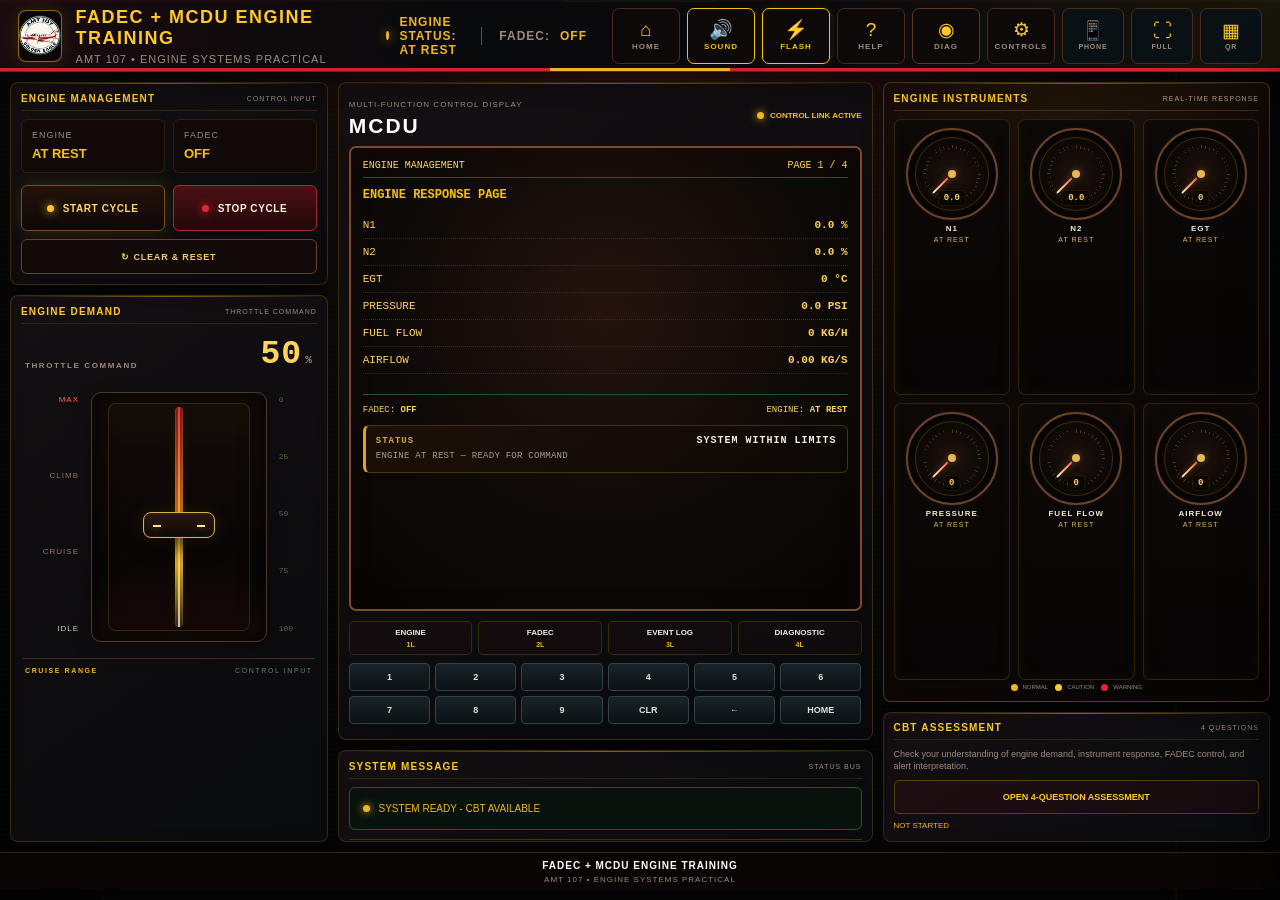
==== commit 7f4c3741: "Add files via upload" ====
--- a/simulator.html
+++ b/simulator.html
@@ -196,6 +196,21 @@
                         CONTROLS
                     </small>
 
+                </button>
+
+                <button id="phoneUiBtn" class="utility-ui-btn" onclick="togglePhoneUI()" title="Phone UI" type="button">
+                    <span class="top-icon">📱</span>
+                    <small>PHONE</small>
+                </button>
+
+                <button id="fullscreenBtn" class="utility-ui-btn" onclick="toggleFullscreen()" title="Full Screen" type="button">
+                    <span class="top-icon">⛶</span>
+                    <small>FULL</small>
+                </button>
+
+                <button id="qrBtn" class="utility-ui-btn" onclick="openQrPopup()" title="QR Code" type="button">
+                    <span class="top-icon">▦</span>
+                    <small>QR</small>
                 </button>
 
             </div>
@@ -1483,6 +1498,21 @@
 
 
     <!-- =====================================================
+         QR CODE POP-OUT
+         ===================================================== -->
+    <div id="qrPopup" class="qr-popup" aria-hidden="true">
+        <div class="qr-backdrop" onclick="closeQrPopup()"></div>
+        <section class="qr-dialog" role="dialog" aria-modal="true" aria-labelledby="qrPopupTitle">
+            <button class="qr-close" type="button" onclick="closeQrPopup()" aria-label="Close QR code">×</button>
+            <div class="qr-kicker">AMT 107 • GOLDEN EAGLE</div>
+            <h2 id="qrPopupTitle">OPEN SIMULATOR ON PHONE</h2>
+            <p>Scan this QR code with your phone, then rotate the phone to landscape for the phone interface.</p>
+            <div class="qr-image-wrap"><img src="qr.png" alt="QR code for the AMT 107 simulator"></div>
+            <button class="qr-phone-button" type="button" onclick="activatePhoneUIFromQr()">📱 ACTIVATE PHONE UI</button>
+        </section>
+    </div>
+
+    <!-- =====================================================
          JAVASCRIPT
          ===================================================== -->
 
--- a/style.css
+++ b/style.css
@@ -3872,3 +3872,23 @@
 .diagnostic-fault-main strong{color:#f4e6cf;font-size:10px;letter-spacing:.7px;}
 .diagnostic-fault-main span{color:#b2a28f;font-size:8px;line-height:1.45;}
 .diagnostic-fault-main small{color:#7d7062;font-size:7px;letter-spacing:.6px;}
+
+/* =========================================================
+   AMT 107 UI ADDITIONS — PHONE / FULLSCREEN / QR
+   Added UI styling only.
+   ========================================================= */
+.utility-ui-btn { width:62px !important; min-height:56px !important; border:1px solid var(--border) !important; background:#0a1114 !important; color:var(--muted) !important; border-radius:7px !important; cursor:pointer; display:flex; flex-direction:column; align-items:center; justify-content:center; gap:4px; font:inherit; }
+.utility-ui-btn:hover,.utility-ui-btn.active { color:var(--green) !important; border-color:var(--green) !important; box-shadow:0 0 12px rgba(240,182,26,.12); }
+.utility-ui-btn small { font-size:7px; letter-spacing:.8px; }
+.qr-popup { position:fixed; inset:0; z-index:200000; display:none; align-items:center; justify-content:center; }
+.qr-popup.active { display:flex; }
+.qr-backdrop { position:absolute; inset:0; background:rgba(0,0,0,.78); backdrop-filter:blur(5px); }
+.qr-dialog { position:relative; z-index:2; width:min(420px,90vw); padding:26px; background:linear-gradient(145deg,#17100d,#070809 75%); border:1px solid rgba(240,182,26,.42); border-radius:14px; box-shadow:0 30px 100px rgba(0,0,0,.75),0 0 35px rgba(240,182,26,.08); text-align:center; }
+.qr-close { position:absolute; top:10px; right:12px; width:32px; height:32px; border:1px solid rgba(240,182,26,.3); background:#090909; color:#f0b61a; border-radius:6px; font-size:21px; cursor:pointer; }
+.qr-kicker { color:#b9a77e; font-size:8px; letter-spacing:2px; } .qr-dialog h2 { margin-top:8px; color:#fff3d5; font-size:18px; letter-spacing:1.2px; } .qr-dialog p { margin:10px auto 16px; max-width:330px; color:#9d9180; font-size:10px; line-height:1.5; }
+.qr-image-wrap { width:min(280px,72vw); aspect-ratio:1; margin:0 auto 16px; background:#fff; padding:10px; border-radius:8px; } .qr-image-wrap img { width:100%; height:100%; object-fit:contain; display:block; }
+.qr-phone-button { width:100%; min-height:40px; border:1px solid #f0b61a; border-radius:7px; background:linear-gradient(180deg,#f6c400,#c99900); color:#171109; font-weight:900; font-size:9px; letter-spacing:1px; cursor:pointer; }
+body.phone-ui .simulator-page { height:100dvh; min-height:0; overflow:hidden; } body.phone-ui .top-header { min-height:52px !important; height:52px !important; padding:5px 7px !important; gap:7px !important; } body.phone-ui .brand { min-width:0 !important; gap:6px !important; } body.phone-ui .brand-mark { width:36px !important; height:36px !important; } body.phone-ui .brand-text h1 { font-size:10px !important; } body.phone-ui .brand-text p { font-size:6px !important; } body.phone-ui .top-status { font-size:7px !important; white-space:nowrap; } body.phone-ui .top-icons { gap:3px !important; } body.phone-ui .top-icons button,body.phone-ui .utility-ui-btn { width:42px !important; min-height:42px !important; } body.phone-ui .top-icon { font-size:14px !important; } body.phone-ui .top-icons small,body.phone-ui .utility-ui-btn small { font-size:5px !important; } body.phone-ui .dashboard { height:calc(100dvh - 52px) !important; min-height:0 !important; overflow:hidden !important; grid-template-columns:minmax(145px,.8fr) minmax(230px,1.25fr) minmax(145px,.8fr) !important; gap:5px !important; padding:5px !important; } body.phone-ui .left-column,body.phone-ui .center-column,body.phone-ui .right-column { gap:5px !important; min-height:0 !important; overflow:hidden !important; } body.phone-ui .card { padding:6px !important; } body.phone-ui .card-title { padding-bottom:4px !important; margin-bottom:5px !important; } body.phone-ui .card-title span { font-size:7px !important; } body.phone-ui .card-title small { font-size:5px !important; } body.phone-ui .mcdu-screen { min-height:0 !important; overflow:auto !important; } body.phone-ui .right-column .gauge-summary-card .gauge { width:50px !important; height:50px !important; } body.phone-ui .right-column .gauge-summary-card .gauge-box { min-height:62px !important; padding:2px !important; } body.phone-ui .right-column .gauge-summary-card .gauges { gap:3px !important; grid-template-rows:repeat(2,minmax(62px,1fr)) !important; } body.phone-ui .amt-footer { display:none !important; }
+@media (max-width:900px) and (orientation:landscape) { body:not(.desktop-ui) .simulator-page { height:100dvh; min-height:0; overflow:hidden; } body:not(.desktop-ui) .top-header { min-height:52px !important; height:52px !important; padding:5px 7px !important; } body:not(.desktop-ui) .dashboard { height:calc(100dvh - 52px) !important; min-height:0 !important; overflow:hidden !important; grid-template-columns:minmax(145px,.8fr) minmax(230px,1.25fr) minmax(145px,.8fr) !important; gap:5px !important; padding:5px !important; } body:not(.desktop-ui) .left-column,body:not(.desktop-ui) .center-column,body:not(.desktop-ui) .right-column { gap:5px !important; min-height:0 !important; overflow:hidden !important; } body:not(.desktop-ui) .card { padding:6px !important; } body:not(.desktop-ui) .card-title { padding-bottom:4px !important; margin-bottom:5px !important; } body:not(.desktop-ui) .card-title span { font-size:7px !important; } body:not(.desktop-ui) .card-title small { font-size:5px !important; } body:not(.desktop-ui) .amt-footer { display:none !important; } }
+
+.throttle-slot { overflow: hidden !important; }
